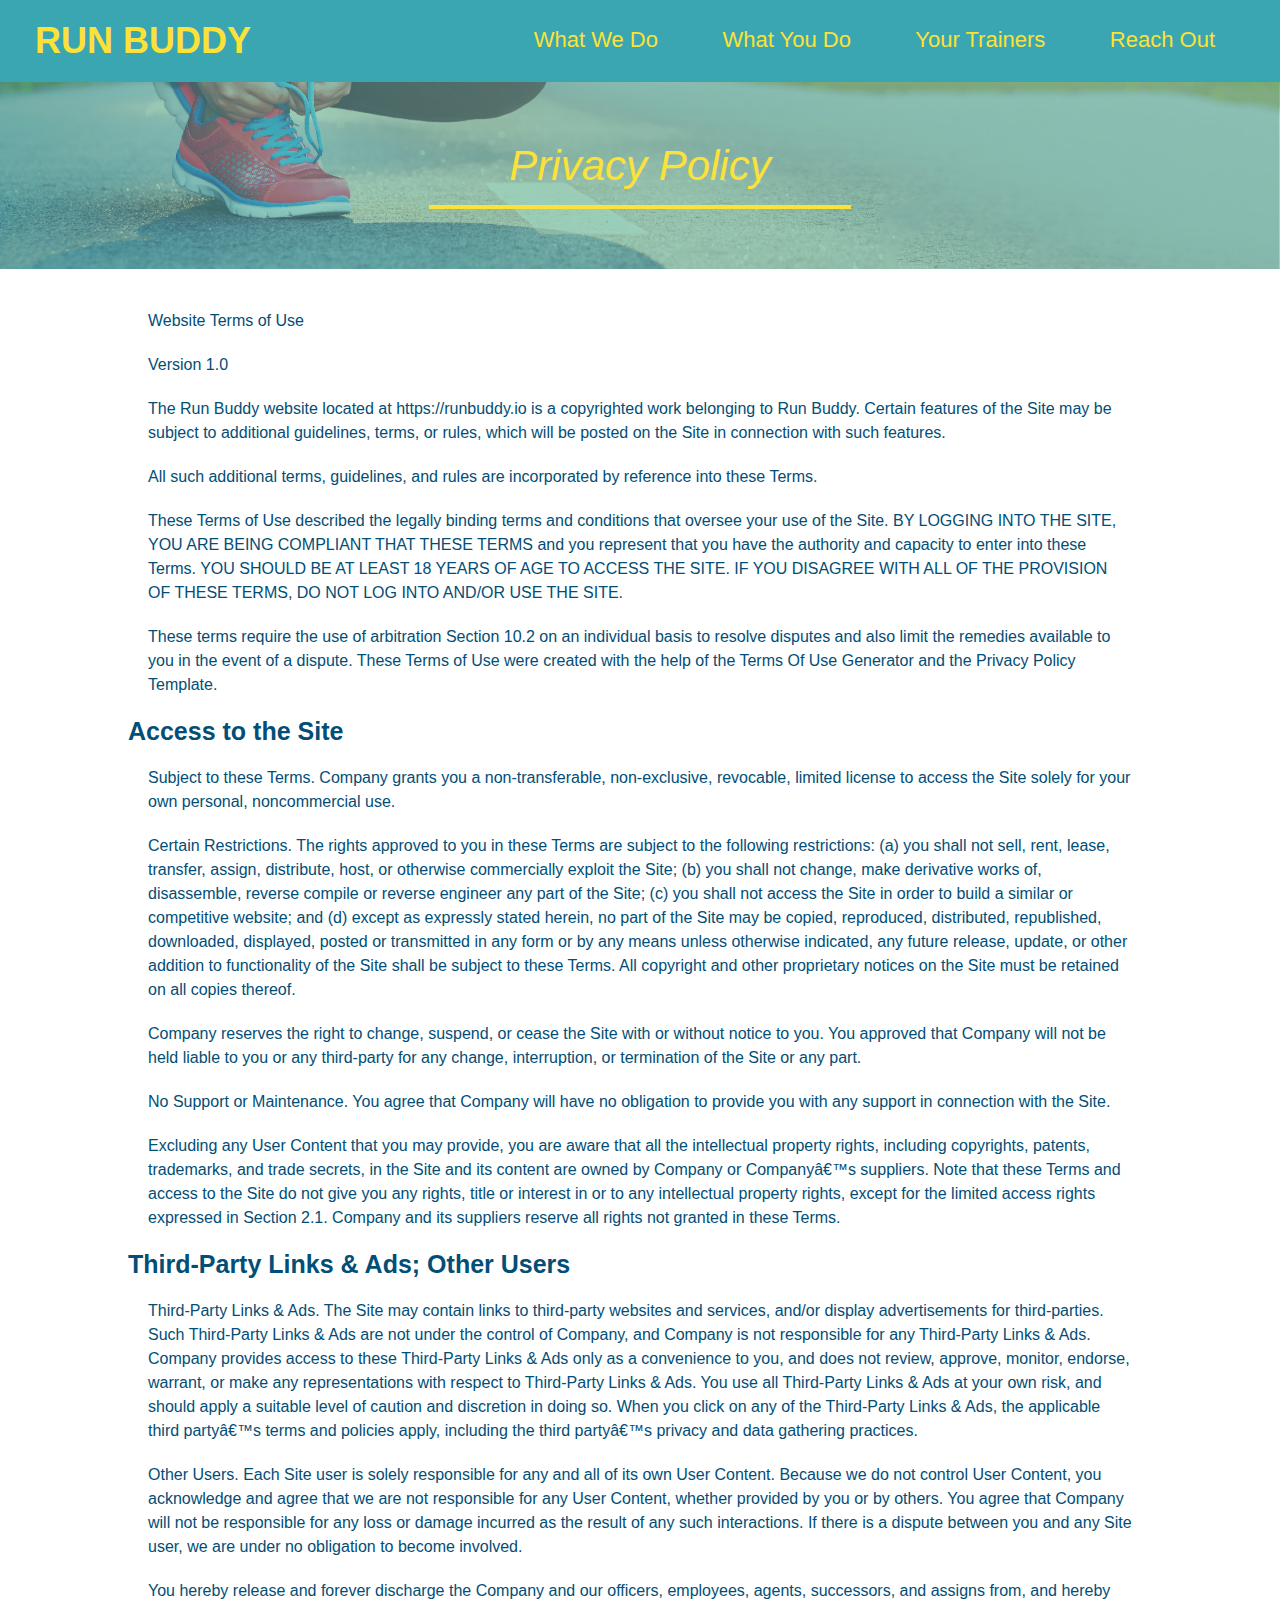
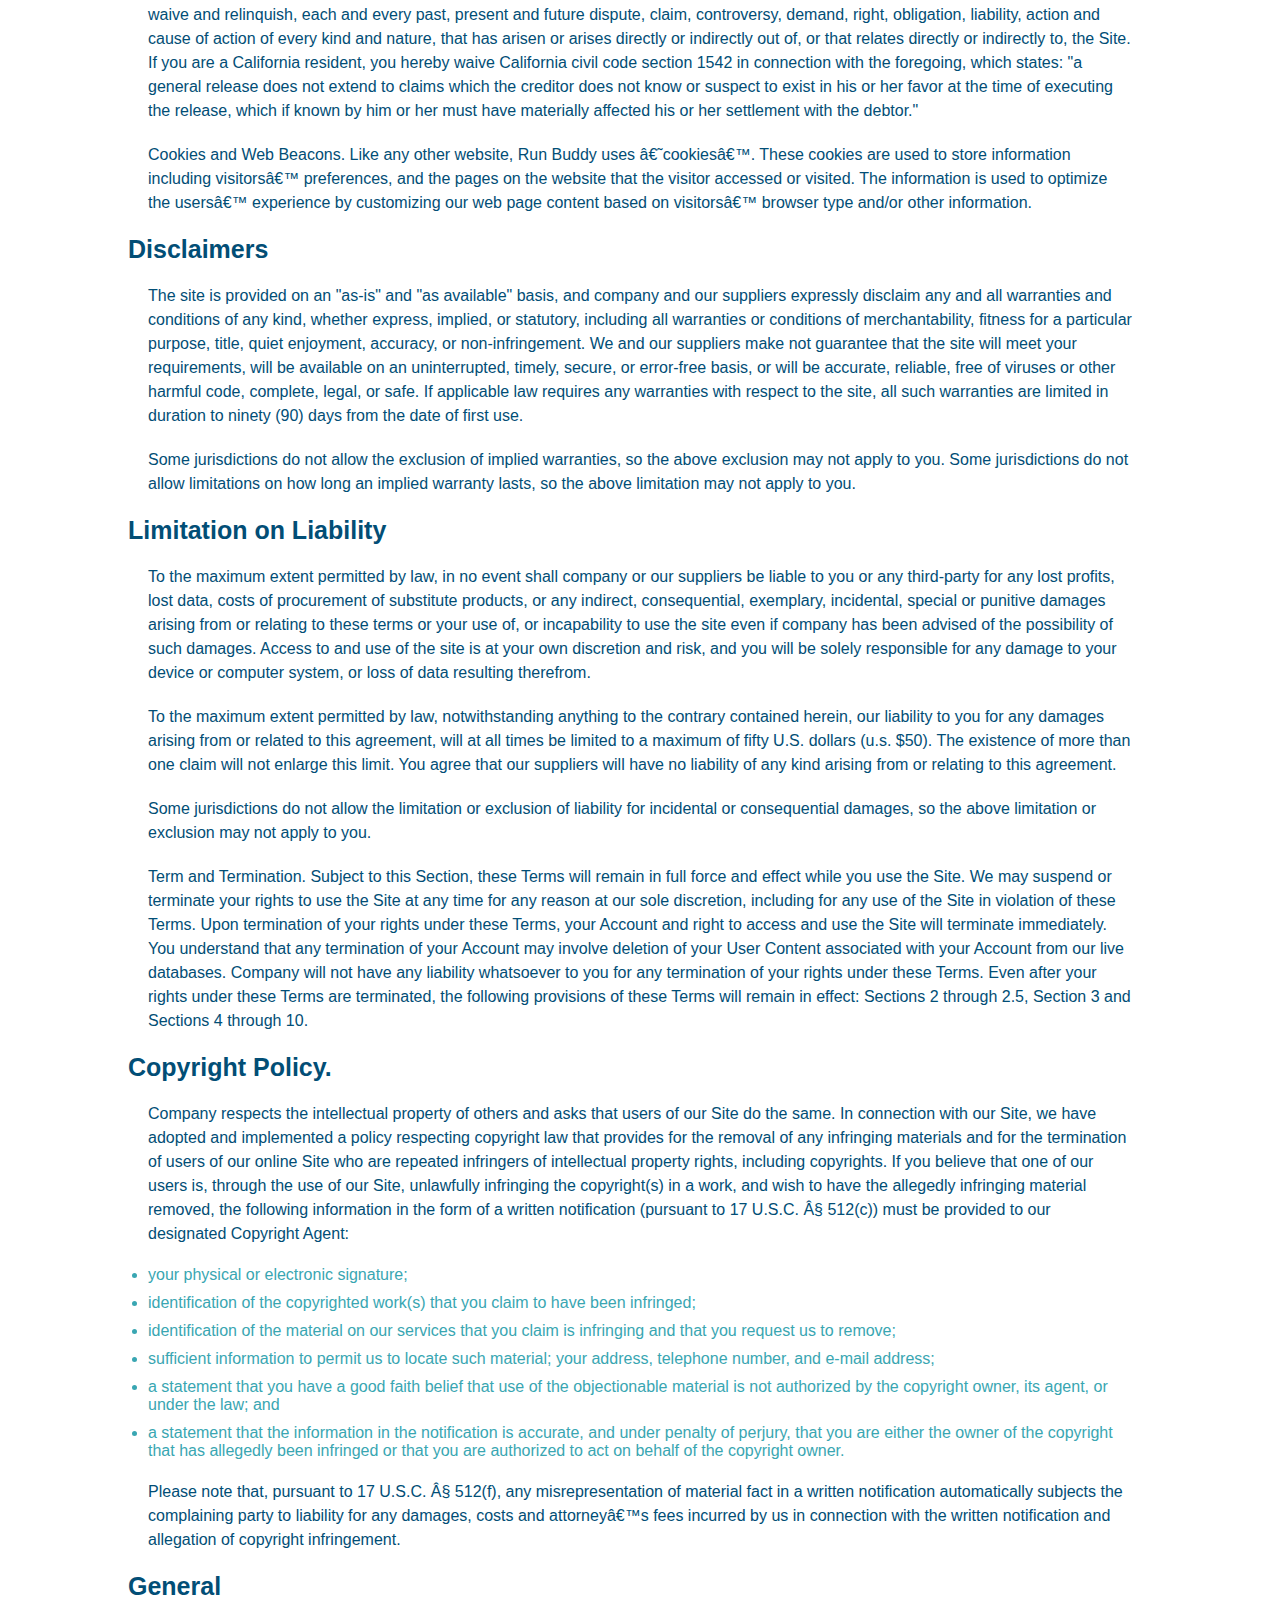
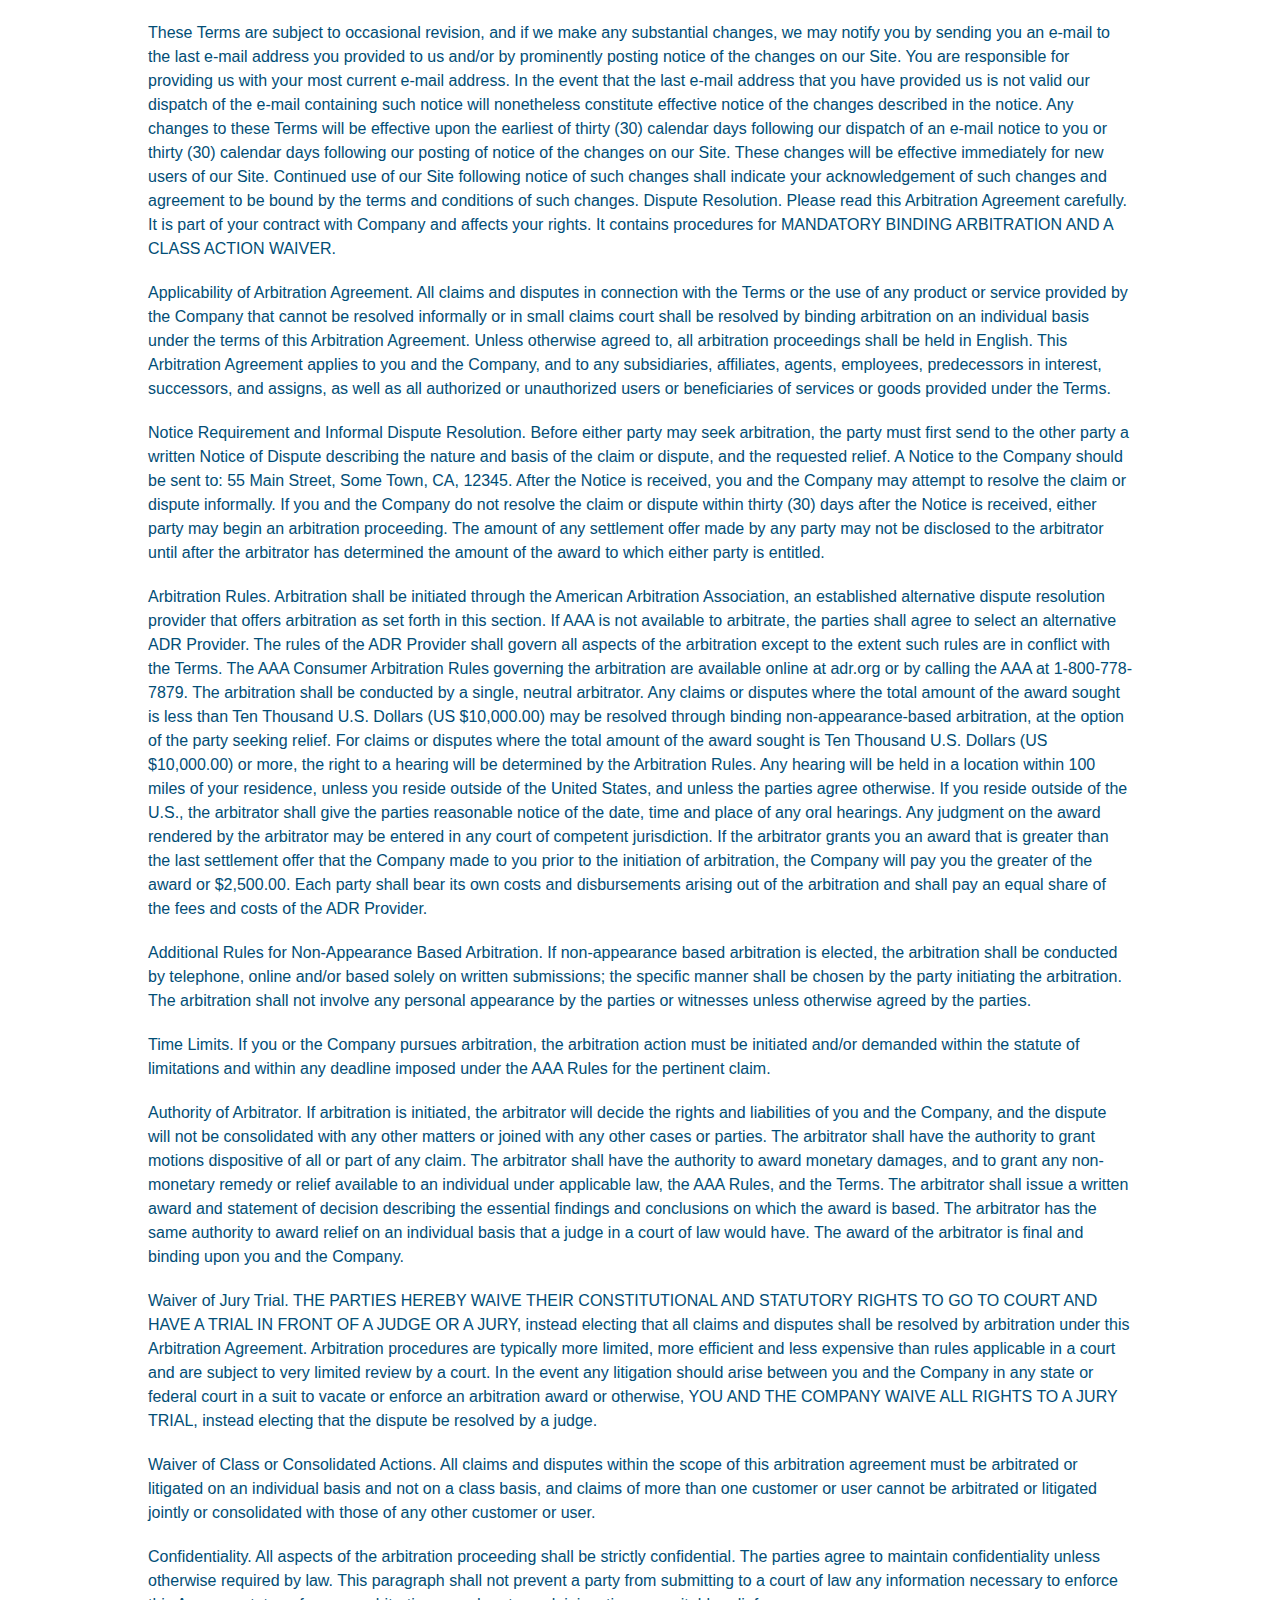
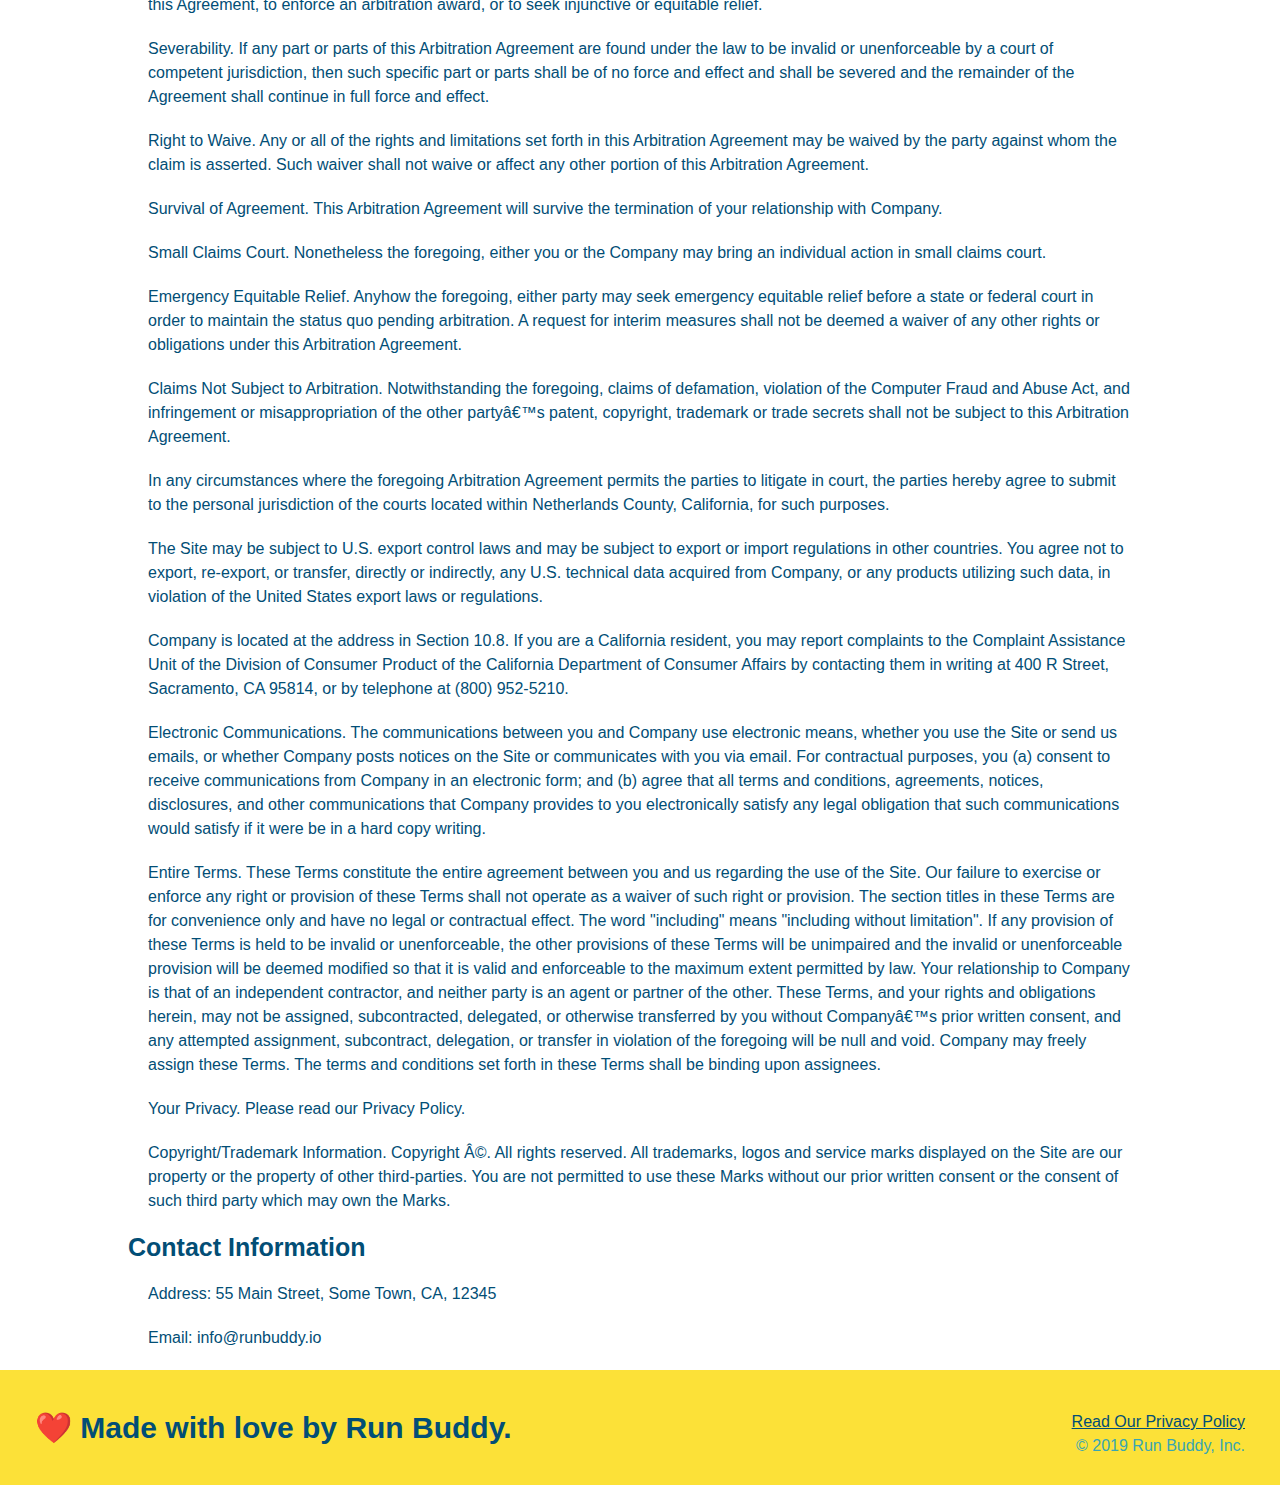
==== privacy-policy.html @ 3fc54427 "privacy policy" ====
<!DOCTYPE html>
<html lang="en">
    <head>
        <meta charset="UTF-8" />
        <title>Privacy-Policy - Run Buddy</title>
        <link rel="stylesheet" href="./assets/css/style.css" />
        <link rel="stylesheet" href="./assets/css/secondary-styles.css" />
    </head>
    <body>
        <header>
            <h1>
              <a href="./index.html">
                RUN BUDDY
              </a>
            </h1>
            <nav>
              <!-- Unordered list element -->
              <ul>
                <!-- List item element-->
                <li>
                  <!-- Anchor element -->
                  <a href="./index.html#what-we-do">What We Do</a>
                </li>
                <li>
                  <a href="./index.html#what-you-do">What You Do</a>
                </li>
                <li>
                  <a href="./index.html#your-trainers">Your Trainers</a>
                </li>
                <li>
                  <a href="./index.html#reach-out">Reach Out</a>
                </li>
              </ul>
            </nav>
          </header>
          <section class="hero">
            <h2 class="page-title">
                Privacy Policy
            </h2>
          </section>
          <article class="secondary-content">
              
            <p>
                Website Terms of Use
            </p>

            <p>
                Version 1.0
            </p>

            <p>
                The Run Buddy website located at https://runbuddy.io is a copyrighted work belonging to Run Buddy. Certain
                features of the Site may be subject to additional guidelines, terms, or rules, which will be posted on the Site
                in connection with such features.
            </p>

            <p>
                All such additional terms, guidelines, and rules are incorporated by reference into these Terms.
            </p>

            <p>
                These Terms of Use described the legally binding terms and conditions that oversee your use of the Site. BY
                LOGGING INTO THE SITE, YOU ARE BEING COMPLIANT THAT THESE TERMS and you represent that you have the authority
                and capacity to enter into these Terms. YOU SHOULD BE AT LEAST 18 YEARS OF AGE TO ACCESS THE SITE. IF YOU
                DISAGREE WITH ALL OF THE PROVISION OF THESE TERMS, DO NOT LOG INTO AND/OR USE THE SITE.
            </p>

            <p>
                These terms require the use of arbitration Section 10.2 on an individual basis to resolve disputes and also
                limit the remedies available to you in the event of a dispute. These Terms of Use were created with the help of
                the Terms Of Use Generator and the Privacy Policy Template.
            </p>

            <h3>
                Access to the Site
            </h3>

            <p>
                Subject to these Terms. Company grants you a non-transferable, non-exclusive, revocable, limited license to
                access the Site solely for your own personal, noncommercial use.
            </p>

            <p>
                Certain Restrictions. The rights approved to you in these Terms are subject to the following restrictions: (a)
                you shall not sell, rent, lease, transfer, assign, distribute, host, or otherwise commercially exploit the Site;
                (b) you shall not change, make derivative works of, disassemble, reverse compile or reverse engineer any part of
                the Site; (c) you shall not access the Site in order to build a similar or competitive website; and (d) except
                as expressly stated herein, no part of the Site may be copied, reproduced, distributed, republished, downloaded,
                displayed, posted or transmitted in any form or by any means unless otherwise indicated, any future release,
                update, or other addition to functionality of the Site shall be subject to these Terms. All copyright and other
                proprietary notices on the Site must be retained on all copies thereof.
            </p>

            <p>
                Company reserves the right to change, suspend, or cease the Site with or without notice to you. You approved
                that Company will not be held liable to you or any third-party for any change, interruption, or termination of
                the Site or any part.
            </p>

            <p>
                No Support or Maintenance. You agree that Company will have no obligation to provide you with any support in
                connection with the Site.
            </p>

            <p>
                Excluding any User Content that you may provide, you are aware that all the intellectual property rights,
                including copyrights, patents, trademarks, and trade secrets, in the Site and its content are owned by Company
                or Companyâ€™s suppliers. Note that these Terms and access to the Site do not give you any rights, title or
                interest in or to any intellectual property rights, except for the limited access rights expressed in Section
                2.1. Company and its suppliers reserve all rights not granted in these Terms.
            </p>

            <h3>
                Third-Party Links & Ads; Other Users
            </h3>

            <p>
                Third-Party Links & Ads. The Site may contain links to third-party websites and services, and/or display
                advertisements for third-parties. Such Third-Party Links & Ads are not under the control of Company, and Company
                is not responsible for any Third-Party Links & Ads. Company provides access to these Third-Party Links & Ads
                only as a convenience to you, and does not review, approve, monitor, endorse, warrant, or make any
                representations with respect to Third-Party Links & Ads. You use all Third-Party Links & Ads at your own risk,
                and should apply a suitable level of caution and discretion in doing so. When you click on any of the
                Third-Party Links & Ads, the applicable third partyâ€™s terms and policies apply, including the third partyâ€™s
                privacy and data gathering practices.
            </p>

            <p>
                Other Users. Each Site user is solely responsible for any and all of its own User Content. Because we do not
                control User Content, you acknowledge and agree that we are not responsible for any User Content, whether
                provided by you or by others. You agree that Company will not be responsible for any loss or damage incurred as
                the result of any such interactions. If there is a dispute between you and any Site user, we are under no
                obligation to become involved.
            </p>

            <p>
                You hereby release and forever discharge the Company and our officers, employees, agents, successors, and
                assigns from, and hereby waive and relinquish, each and every past, present and future dispute, claim,
                controversy, demand, right, obligation, liability, action and cause of action of every kind and nature, that has
                arisen or arises directly or indirectly out of, or that relates directly or indirectly to, the Site. If you are
                a California resident, you hereby waive California civil code section 1542 in connection with the foregoing,
                which states: "a general release does not extend to claims which the creditor does not know or suspect to exist
                in his or her favor at the time of executing the release, which if known by him or her must have materially
                affected his or her settlement with the debtor."
            </p>

            <p>
                Cookies and Web Beacons. Like any other website, Run Buddy uses â€˜cookiesâ€™. These cookies are used to store
                information including visitorsâ€™ preferences, and the pages on the website that the visitor accessed or visited.
                The information is used to optimize the usersâ€™ experience by customizing our web page content based on visitorsâ€™
                browser type and/or other information.
            </p>

            <h3>
                Disclaimers
            </h3>

            <p>
                The site is provided on an "as-is" and "as available" basis, and company and our suppliers expressly disclaim
                any and all warranties and conditions of any kind, whether express, implied, or statutory, including all
                warranties or conditions of merchantability, fitness for a particular purpose, title, quiet enjoyment, accuracy,
                or non-infringement. We and our suppliers make not guarantee that the site will meet your requirements, will be
                available on an uninterrupted, timely, secure, or error-free basis, or will be accurate, reliable, free of
                viruses or other harmful code, complete, legal, or safe. If applicable law requires any warranties with respect
                to the site, all such warranties are limited in duration to ninety (90) days from the date of first use.
            </p>

            <p>
                Some jurisdictions do not allow the exclusion of implied warranties, so the above exclusion may not apply to
                you. Some jurisdictions do not allow limitations on how long an implied warranty lasts, so the above limitation
                may not apply to you.
            </p>

            <h3>
                Limitation on Liability
            </h3>

            <p>
                To the maximum extent permitted by law, in no event shall company or our suppliers be liable to you or any
                third-party for any lost profits, lost data, costs of procurement of substitute products, or any indirect,
                consequential, exemplary, incidental, special or punitive damages arising from or relating to these terms or
                your use of, or incapability to use the site even if company has been advised of the possibility of such
                damages. Access to and use of the site is at your own discretion and risk, and you will be solely responsible
                for any damage to your device or computer system, or loss of data resulting therefrom.
            </p>

            <p>
                To the maximum extent permitted by law, notwithstanding anything to the contrary contained herein, our liability
                to you for any damages arising from or related to this agreement, will at all times be limited to a maximum of
                fifty U.S. dollars (u.s. $50). The existence of more than one claim will not enlarge this limit. You agree that
                our suppliers will have no liability of any kind arising from or relating to this agreement.
            </p>

            <p>
                Some jurisdictions do not allow the limitation or exclusion of liability for incidental or consequential
                damages, so the above limitation or exclusion may not apply to you.
            </p>

            <p>
                Term and Termination. Subject to this Section, these Terms will remain in full force and effect while you use
                the Site. We may suspend or terminate your rights to use the Site at any time for any reason at our sole
                discretion, including for any use of the Site in violation of these Terms. Upon termination of your rights under
                these Terms, your Account and right to access and use the Site will terminate immediately. You understand that
                any termination of your Account may involve deletion of your User Content associated with your Account from our
                live databases. Company will not have any liability whatsoever to you for any termination of your rights under
                these Terms. Even after your rights under these Terms are terminated, the following provisions of these Terms
                will remain in effect: Sections 2 through 2.5, Section 3 and Sections 4 through 10.
            </p>

            <h3>
                Copyright Policy.
            </h3>

            <p>
                Company respects the intellectual property of others and asks that users of our Site do the same. In connection
                with our Site, we have adopted and implemented a policy respecting copyright law that provides for the removal
                of any infringing materials and for the termination of users of our online Site who are repeated infringers of
                intellectual property rights, including copyrights. If you believe that one of our users is, through the use of
                our Site, unlawfully infringing the copyright(s) in a work, and wish to have the allegedly infringing material
                removed, the following information in the form of a written notification (pursuant to 17 U.S.C. Â§ 512(c)) must
                be provided to our designated Copyright Agent:
            </p>

            <ul>
                <li>
                your physical or electronic signature;
                </li>
                <li>
                identification of the copyrighted work(s) that you claim to have been infringed;
                </li>
                <li>
                identification of the material on our services that you claim is infringing and that you request us to remove;
                </li>
                <li>
                sufficient information to permit us to locate such material; your address, telephone number, and e-mail
                address;
                </li>
                <li>
                a statement that you have a good faith belief that use of the objectionable material is not authorized by the
                copyright owner, its agent, or under the law; and
                </li>
                <li>
                a statement that the information in the notification is accurate, and under penalty of perjury, that you are
                either the owner of the copyright that has allegedly been infringed or that you are authorized to act on
                behalf of the copyright owner.
                </li>
            </ul>

            <p>
                Please note that, pursuant to 17 U.S.C. Â§ 512(f), any misrepresentation of material fact in a written
                notification automatically subjects the complaining party to liability for any damages, costs and attorneyâ€™s
                fees incurred by us in connection with the written notification and allegation of copyright infringement.
            </p>

            <h3>
                General
            </h3>

            <p>
                These Terms are subject to occasional revision, and if we make any substantial changes, we may notify you by
                sending you an e-mail to the last e-mail address you provided to us and/or by prominently posting notice of the
                changes on our Site. You are responsible for providing us with your most current e-mail address. In the event
                that the last e-mail address that you have provided us is not valid our dispatch of the e-mail containing such
                notice will nonetheless constitute effective notice of the changes described in the notice. Any changes to these
                Terms will be effective upon the earliest of thirty (30) calendar days following our dispatch of an e-mail
                notice to you or thirty (30) calendar days following our posting of notice of the changes on our Site. These
                changes will be effective immediately for new users of our Site. Continued use of our Site following notice of
                such changes shall indicate your acknowledgement of such changes and agreement to be bound by the terms and
                conditions of such changes. Dispute Resolution. Please read this Arbitration Agreement carefully. It is part of
                your contract with Company and affects your rights. It contains procedures for MANDATORY BINDING ARBITRATION AND
                A CLASS ACTION WAIVER.
            </p>

            <p>
                Applicability of Arbitration Agreement. All claims and disputes in connection with the Terms or the use of any
                product or service provided by the Company that cannot be resolved informally or in small claims court shall be
                resolved by binding arbitration on an individual basis under the terms of this Arbitration Agreement. Unless
                otherwise agreed to, all arbitration proceedings shall be held in English. This Arbitration Agreement applies to
                you and the Company, and to any subsidiaries, affiliates, agents, employees, predecessors in interest,
                successors, and assigns, as well as all authorized or unauthorized users or beneficiaries of services or goods
                provided under the Terms.
            </p>

            <p>
                Notice Requirement and Informal Dispute Resolution. Before either party may seek arbitration, the party must
                first send to the other party a written Notice of Dispute describing the nature and basis of the claim or
                dispute, and the requested relief. A Notice to the Company should be sent to: 55 Main Street, Some Town, CA,
                12345. After the Notice is received, you and the Company may attempt to resolve the claim or dispute informally.
                If you and the Company do not resolve the claim or dispute within thirty (30) days after the Notice is received,
                either party may begin an arbitration proceeding. The amount of any settlement offer made by any party may not
                be disclosed to the arbitrator until after the arbitrator has determined the amount of the award to which either
                party is entitled.
            </p>

            <p>
                Arbitration Rules. Arbitration shall be initiated through the American Arbitration Association, an established
                alternative dispute resolution provider that offers arbitration as set forth in this section. If AAA is not
                available to arbitrate, the parties shall agree to select an alternative ADR Provider. The rules of the ADR
                Provider shall govern all aspects of the arbitration except to the extent such rules are in conflict with the
                Terms. The AAA Consumer Arbitration Rules governing the arbitration are available online at adr.org or by
                calling the AAA at 1-800-778-7879. The arbitration shall be conducted by a single, neutral arbitrator. Any
                claims or disputes where the total amount of the award sought is less than Ten Thousand U.S. Dollars (US
                $10,000.00) may be resolved through binding non-appearance-based arbitration, at the option of the party seeking
                relief. For claims or disputes where the total amount of the award sought is Ten Thousand U.S. Dollars (US
                $10,000.00) or more, the right to a hearing will be determined by the Arbitration Rules. Any hearing will be
                held in a location within 100 miles of your residence, unless you reside outside of the United States, and
                unless the parties agree otherwise. If you reside outside of the U.S., the arbitrator shall give the parties
                reasonable notice of the date, time and place of any oral hearings. Any judgment on the award rendered by the
                arbitrator may be entered in any court of competent jurisdiction. If the arbitrator grants you an award that is
                greater than the last settlement offer that the Company made to you prior to the initiation of arbitration, the
                Company will pay you the greater of the award or $2,500.00. Each party shall bear its own costs and
                disbursements arising out of the arbitration and shall pay an equal share of the fees and costs of the ADR
                Provider.
            </p>

            <p>
                Additional Rules for Non-Appearance Based Arbitration. If non-appearance based arbitration is elected, the
                arbitration shall be conducted by telephone, online and/or based solely on written submissions; the specific
                manner shall be chosen by the party initiating the arbitration. The arbitration shall not involve any personal
                appearance by the parties or witnesses unless otherwise agreed by the parties.
            </p>

            <p>
                Time Limits. If you or the Company pursues arbitration, the arbitration action must be initiated and/or demanded
                within the statute of limitations and within any deadline imposed under the AAA Rules for the pertinent claim.
            </p>

            <p>
                Authority of Arbitrator. If arbitration is initiated, the arbitrator will decide the rights and liabilities of
                you and the Company, and the dispute will not be consolidated with any other matters or joined with any other
                cases or parties. The arbitrator shall have the authority to grant motions dispositive of all or part of any
                claim. The arbitrator shall have the authority to award monetary damages, and to grant any non-monetary remedy
                or relief available to an individual under applicable law, the AAA Rules, and the Terms. The arbitrator shall
                issue a written award and statement of decision describing the essential findings and conclusions on which the
                award is based. The arbitrator has the same authority to award relief on an individual basis that a judge in a
                court of law would have. The award of the arbitrator is final and binding upon you and the Company.
            </p>

            <p>
                Waiver of Jury Trial. THE PARTIES HEREBY WAIVE THEIR CONSTITUTIONAL AND STATUTORY RIGHTS TO GO TO COURT AND HAVE
                A TRIAL IN FRONT OF A JUDGE OR A JURY, instead electing that all claims and disputes shall be resolved by
                arbitration under this Arbitration Agreement. Arbitration procedures are typically more limited, more efficient
                and less expensive than rules applicable in a court and are subject to very limited review by a court. In the
                event any litigation should arise between you and the Company in any state or federal court in a suit to vacate
                or enforce an arbitration award or otherwise, YOU AND THE COMPANY WAIVE ALL RIGHTS TO A JURY TRIAL, instead
                electing that the dispute be resolved by a judge.
            </p>

            <p>
                Waiver of Class or Consolidated Actions. All claims and disputes within the scope of this arbitration agreement
                must be arbitrated or litigated on an individual basis and not on a class basis, and claims of more than one
                customer or user cannot be arbitrated or litigated jointly or consolidated with those of any other customer or
                user.
            </p>

            <p>
                Confidentiality. All aspects of the arbitration proceeding shall be strictly confidential. The parties agree to
                maintain confidentiality unless otherwise required by law. This paragraph shall not prevent a party from
                submitting to a court of law any information necessary to enforce this Agreement, to enforce an arbitration
                award, or to seek injunctive or equitable relief.
            </p>

            <p>
                Severability. If any part or parts of this Arbitration Agreement are found under the law to be invalid or
                unenforceable by a court of competent jurisdiction, then such specific part or parts shall be of no force and
                effect and shall be severed and the remainder of the Agreement shall continue in full force and effect.
            </p>

            <p>
                Right to Waive. Any or all of the rights and limitations set forth in this Arbitration Agreement may be waived
                by the party against whom the claim is asserted. Such waiver shall not waive or affect any other portion of this
                Arbitration Agreement.
            </p>

            <p>
                Survival of Agreement. This Arbitration Agreement will survive the termination of your relationship with
                Company.
            </p>

            <p>
                Small Claims Court. Nonetheless the foregoing, either you or the Company may bring an individual action in small
                claims court.
            </p>

            <p>
                Emergency Equitable Relief. Anyhow the foregoing, either party may seek emergency equitable relief before a
                state or federal court in order to maintain the status quo pending arbitration. A request for interim measures
                shall not be deemed a waiver of any other rights or obligations under this Arbitration Agreement.
            </p>

            <p>
                Claims Not Subject to Arbitration. Notwithstanding the foregoing, claims of defamation, violation of the
                Computer Fraud and Abuse Act, and infringement or misappropriation of the other partyâ€™s patent, copyright,
                trademark or trade secrets shall not be subject to this Arbitration Agreement.
            </p>

            <p>
                In any circumstances where the foregoing Arbitration Agreement permits the parties to litigate in court, the
                parties hereby agree to submit to the personal jurisdiction of the courts located within Netherlands County,
                California, for such purposes.
            </p>

            <p>
                The Site may be subject to U.S. export control laws and may be subject to export or import regulations in other
                countries. You agree not to export, re-export, or transfer, directly or indirectly, any U.S. technical data
                acquired from Company, or any products utilizing such data, in violation of the United States export laws or
                regulations.
            </p>

            <p>
                Company is located at the address in Section 10.8. If you are a California resident, you may report complaints
                to the Complaint Assistance Unit of the Division of Consumer Product of the California Department of Consumer
                Affairs by contacting them in writing at 400 R Street, Sacramento, CA 95814, or by telephone at (800) 952-5210.
            </p>

            <p>
                Electronic Communications. The communications between you and Company use electronic means, whether you use the
                Site or send us emails, or whether Company posts notices on the Site or communicates with you via email. For
                contractual purposes, you (a) consent to receive communications from Company in an electronic form; and (b)
                agree that all terms and conditions, agreements, notices, disclosures, and other communications that Company
                provides to you electronically satisfy any legal obligation that such communications would satisfy if it were be
                in a hard copy writing.
            </p>

            <p>
                Entire Terms. These Terms constitute the entire agreement between you and us regarding the use of the Site. Our
                failure to exercise or enforce any right or provision of these Terms shall not operate as a waiver of such right
                or provision. The section titles in these Terms are for convenience only and have no legal or contractual
                effect. The word "including" means "including without limitation". If any provision of these Terms is held to be
                invalid or unenforceable, the other provisions of these Terms will be unimpaired and the invalid or
                unenforceable provision will be deemed modified so that it is valid and enforceable to the maximum extent
                permitted by law. Your relationship to Company is that of an independent contractor, and neither party is an
                agent or partner of the other. These Terms, and your rights and obligations herein, may not be assigned,
                subcontracted, delegated, or otherwise transferred by you without Companyâ€™s prior written consent, and any
                attempted assignment, subcontract, delegation, or transfer in violation of the foregoing will be null and void.
                Company may freely assign these Terms. The terms and conditions set forth in these Terms shall be binding upon
                assignees.
            </p>

            <p>
                Your Privacy. Please read our Privacy Policy.
            </p>

            <p>
                Copyright/Trademark Information. Copyright Â©. All rights reserved. All trademarks, logos and service marks
                displayed on the Site are our property or the property of other third-parties. You are not permitted to use
                these Marks without our prior written consent or the consent of such third party which may own the Marks.
            </p>

            <h3>
                Contact Information
            </h3>

            <p>
                Address: 55 Main Street, Some Town, CA, 12345
            </p>

            <p>
                Email: info@runbuddy.io
            </p>

          </article>
          <!-- footer -->
        <footer>
            <h2>❤️ Made with love by Run Buddy.</h2>
            <div>
            <a href="./privacy-policy.html">Read Our Privacy Policy</a><br />
            &copy; 2019 Run Buddy, Inc.
            </div>
        </footer>
    </body>
    
</html>
---- assets/css/style.css ----
* {
    margin: 0;
    padding: 0;
    box-sizing: border-box;
}
body {
    /* I'm a CSS comment! */
    color: #39a6b2;
    font-family: Helvetica, Arial, sans-serif;
}

/* apply styles to <header> */
header {
    padding: 20px 35px;
    background-color: #39a6b2
}

header h1 {
    font-weight: bold;
    font-size: 36px;
    color: #fce138;
    margin: 0;
    display: inline;
}

header a {
    text-decoration: none;
    color: #fce138;
}

header nav {
    float: right;
    margin: 7px 0;
}

header nav ul li {
    display: inline;
}

header nav ul li a {
    margin: 0 30px;
    font-weight: lighter;
    font-size: 22px;
}

footer {
    background: #fce138;
    width: 100%;
    padding: 40px 35px;
}

footer h2 {
    display: inline;
    color: #024e76;
    font-size: 30px;
    margin: 0;
}

footer div {
    float: right;
    line-height: 1.5;
    text-align: right;
}

footer a {
    color: #024e76;
}

section {
    padding: 60px;
}

/* Hero Style Start */
.hero {
    background-image: url("../images/hero-bg.jpg");
    height: 600px;
    background-size: cover;
    background-position: center;
    position: relative;
}
/* Hero Style End */

/*Form Style Start */
.hero-form {
    border: 3px solid #024e76;
    background-color: #fce138;
    color: #024e76;
    padding: 20px;
    width: 500px;
    position: absolute;
    bottom: 120px;
    right: 140px;
}

.hero-form h3 {
    font-size: 24px;
    margin: 0;
}

.hero-form p {
    margin: 5px 0 15px 0;
}

.form-input {
        border: 1px solid #024e76;
        display: block;
        padding: 7px 15px;
        font-size: 16px;
        color: #024e76;
        width: 100%;
        margin-bottom: 15px;
}

.hero-form label {
    margin: 0 5px;
}

.hero-form button {
    background-color: #024e76;
    color:#fce138;
    padding: 10px 20px 10px 20px;
    font-size: 16px;
    border: none;
}

/* HERO STYLES END*/

.intro {
    text-align: center;
}

.intro p {
    line-height: 1.7;
    color: #39a6b2;
    width: 80%;
    font-size: 20px;
    margin: 0 auto;
}

.steps {
    text-align: center;
    background: #fce138;
}

.section-title {
    font-size: 55px;
    color: #024e76;
    margin-bottom: 35px;
    padding: 0 100px 20px 100px;
    display: inline-block;
    border-bottom: 3px solid;
}

.primary-border {
    border-color: #fce138;
}

.secondary-border {
    border-color: #39a6b2;
}

.steps div {
    margin-bottom: 80px;
}

.steps img {
    width: 15%;
    margin: 10 px 0;
}

.steps h3 {
    color: #024e76;
    font-size: 46px;
    margin-top: 10px;
}

.steps p {
    font-size: #39a6b2;
    font-size: 23px;
}

.steps span {
    font-size: 38px;
}

.trainers {
    text-align: center;
}

.trainer {
    width: 900px;
    margin: 0 auto 30px auto;
    background: #024e76;
    color: #fce138;
    overflow: auto;
}
/* added overflow: auto to both of the 2 following items, may cause issues later! */
.trainer img {
    width: 35%;
    float: left;
    overflow: auto;
}

.trainer-bio {
    padding: 35px;
    float: left;
    width: 65%;
    overflow: auto;
}

.text-left {
    text-align: left;
}

.text-right {
    text-align: right;
}

.trainer-bio h3 {
    font-size: 32px;
    margin-bottom: 8px;
}

.trainer-bio h4 {
    font-weight: lighter;
    font-size: 26px;
    margin-bottom: 25px;
}

.trainer-bio p {
    font-size: 17px;
    line-height: 1.3;
}
/* reach out styles start */
.contact {
    background: #024e76;
    text-align: center;    
}

.contact h2 {
    color: #fce138;
}

.contact-info iframe {
    width: 400px;
    height: 400px;
}

.contact-info div {
    width: 410px;
    display: inline-block;
    vertical-align: top;
    text-align: left;
    margin: 30px 0 0 60px;
    color: white;
}

.contact-info h3 {
    color: #fce138;
    font-size: 32px;
}

.contact-info p, .contact-info address {
    margin: 20px 0;
    line-height: 1.5;
    font-size: 20px;
    font-style: normal;
}

.contact-info a {
    color: #fce138;
}



/* secondary page hero 
.hero-secondary {
    background-image: url("../images/hero-bg.jpg");
    height: 600px;
    background-size: cover;
    background-position: center;
    position: relative;
}*/
---- assets/css/secondary-styles.css ----
.hero {
    background-position: bottom;
    height: auto;
    text-align: center;
    margin-bottom: 40px;
}

.page-title {
    color: #fce138;
    font-weight: normal;
    font-size: 42px;
    font-style: italic;
    padding: 0 80px 15px 80px;
    border-bottom: 4px solid #fce138;
    display: inline-block;
}    
    
.secondary-content {
    width: 80%;
    margin: auto;
    color: #024e76

}

.secondary-content h3 {
    font-size: 25px;
    margin: 20px 0;
}

.secondary-content p {
    font-size: 16px;
    line-height: 1.5;
    margin: 20px;
}

.secondary-content ul {
    margin: 15px 20px;
}

.secondary-content li {
    color: #39a6b2;
    margin: 10px 0;
}
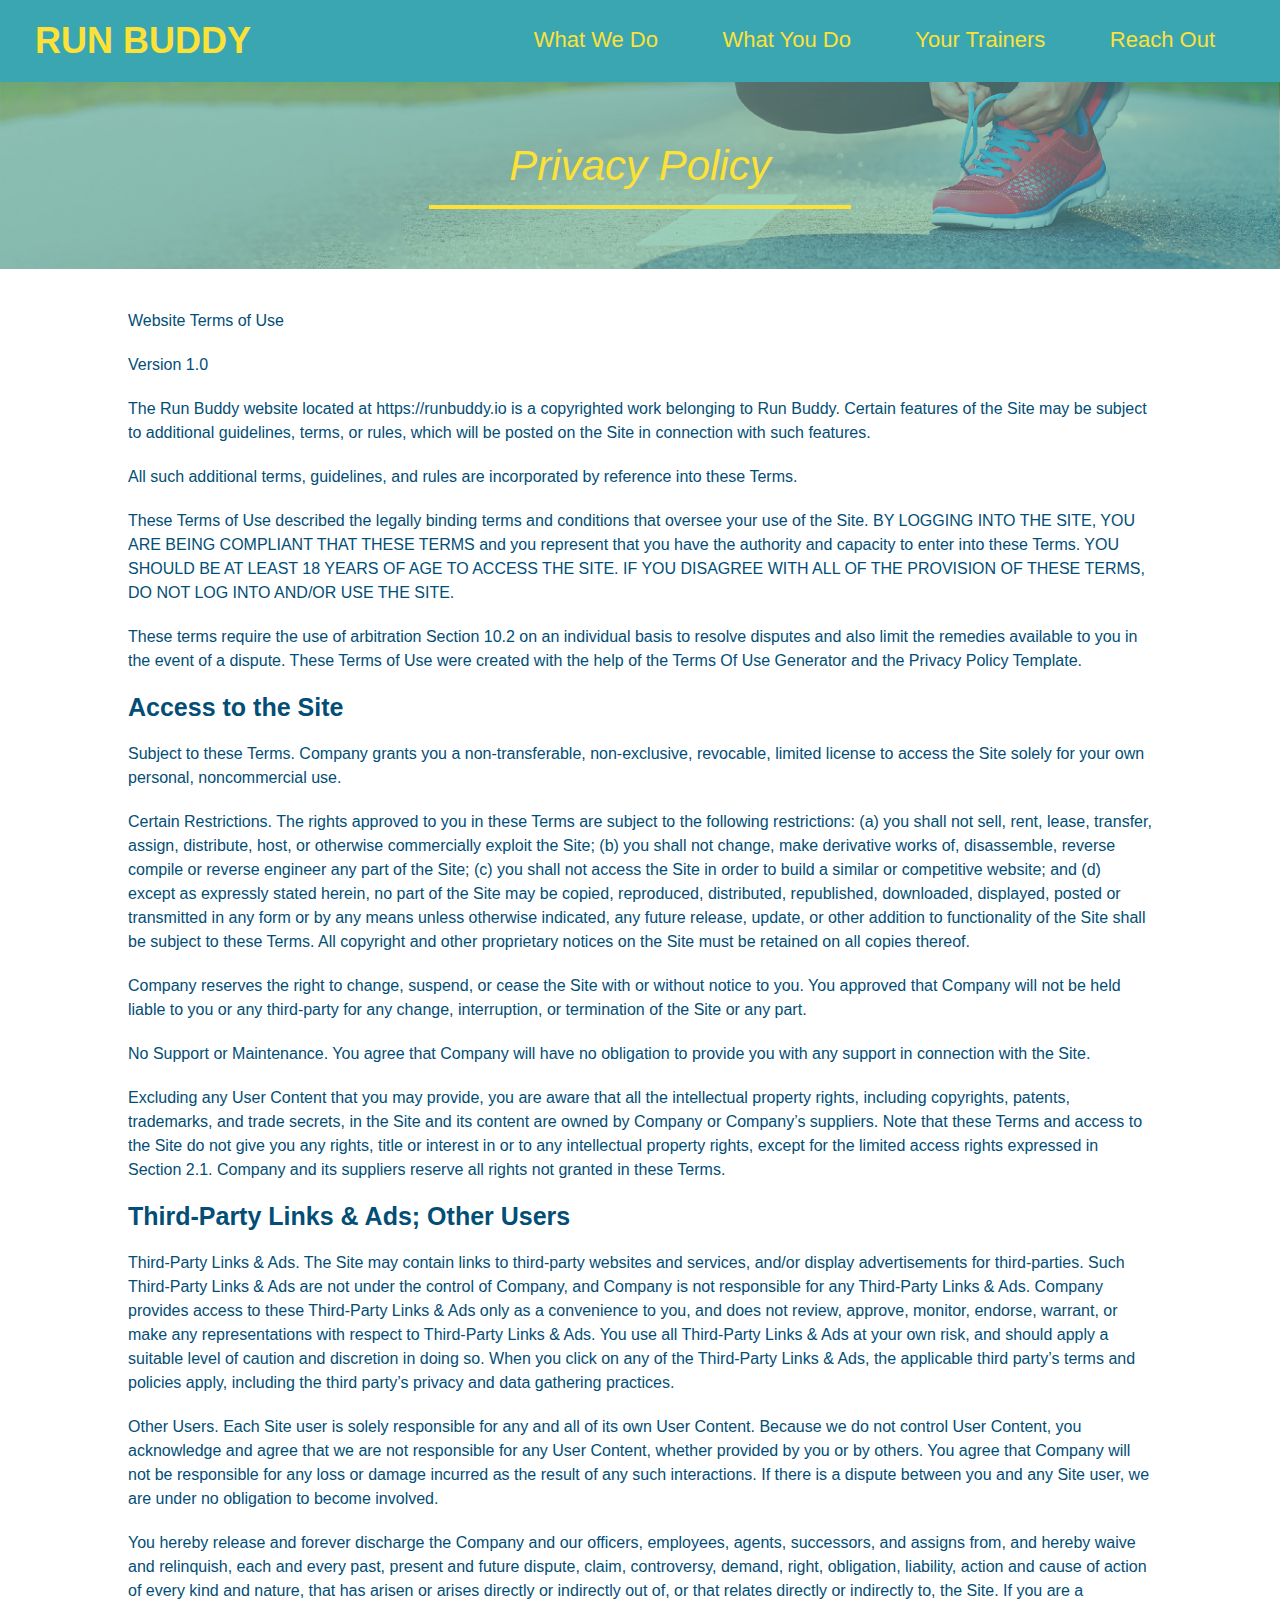
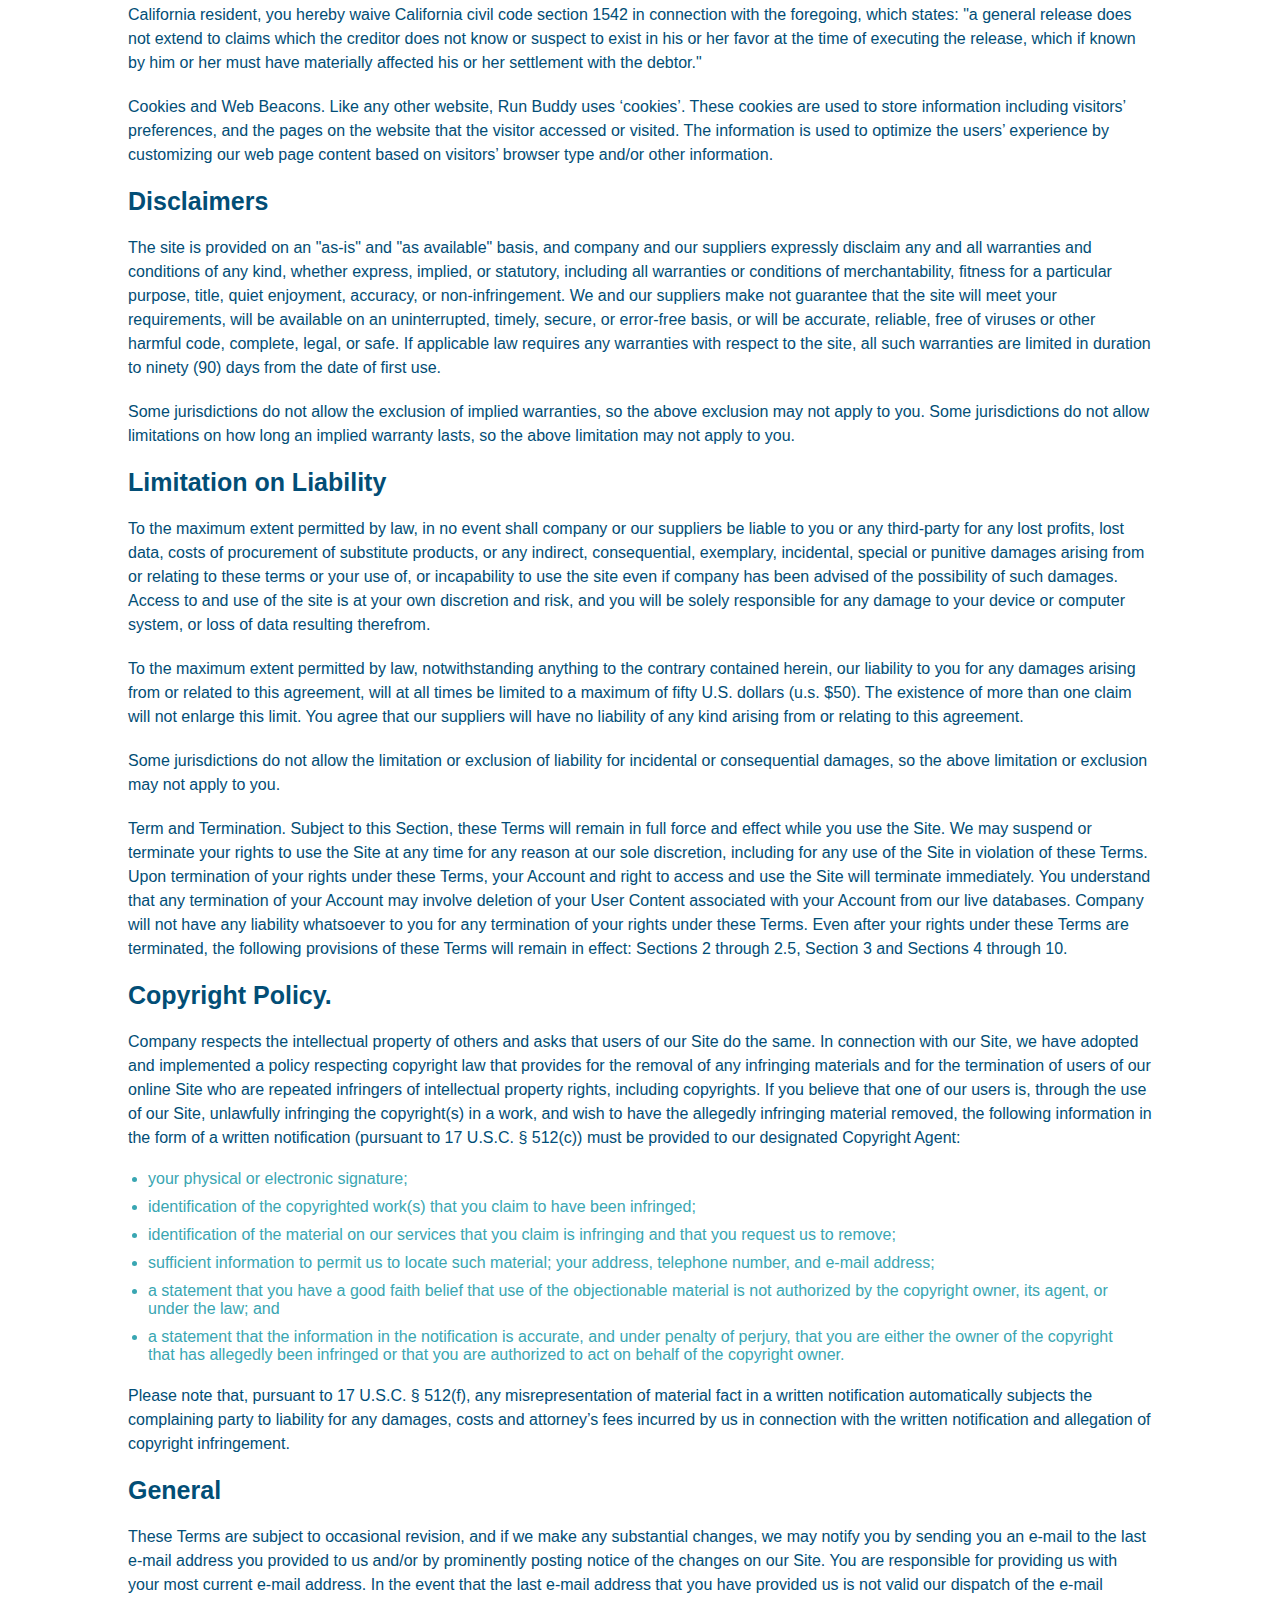
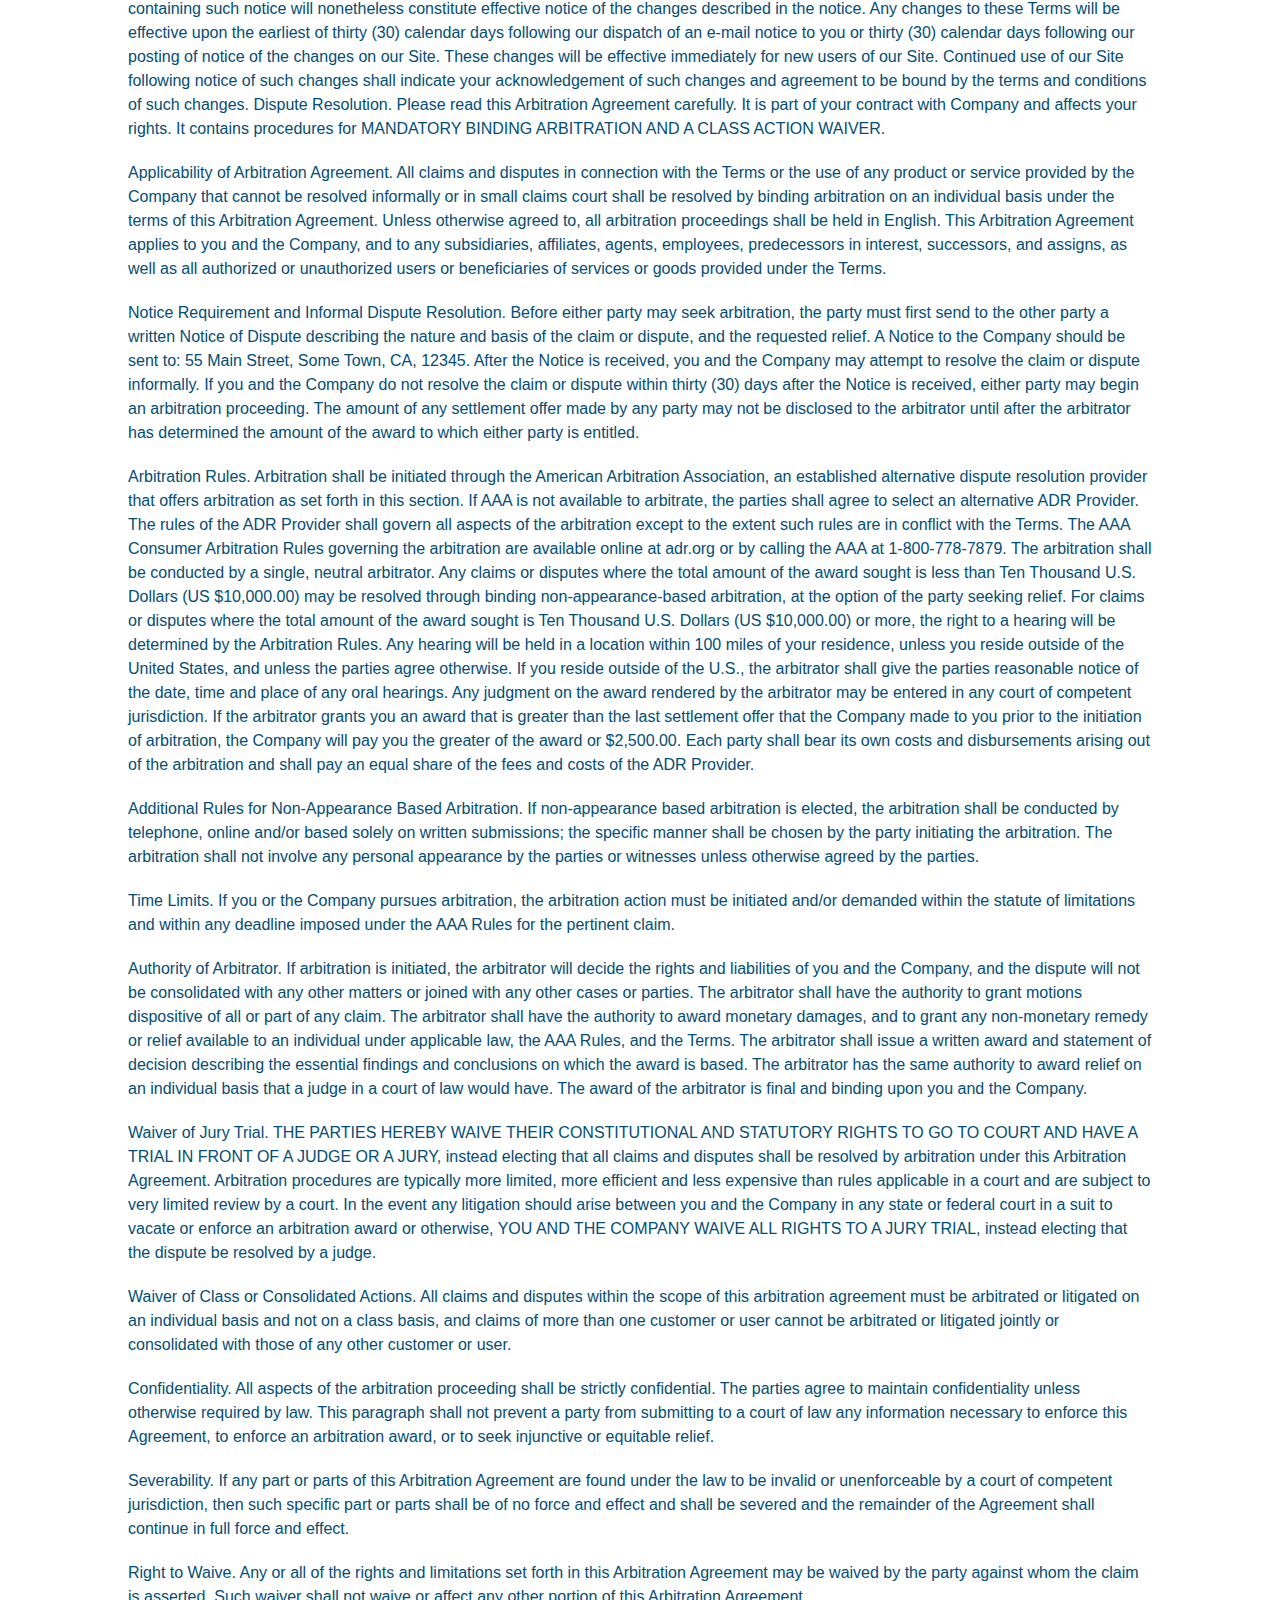
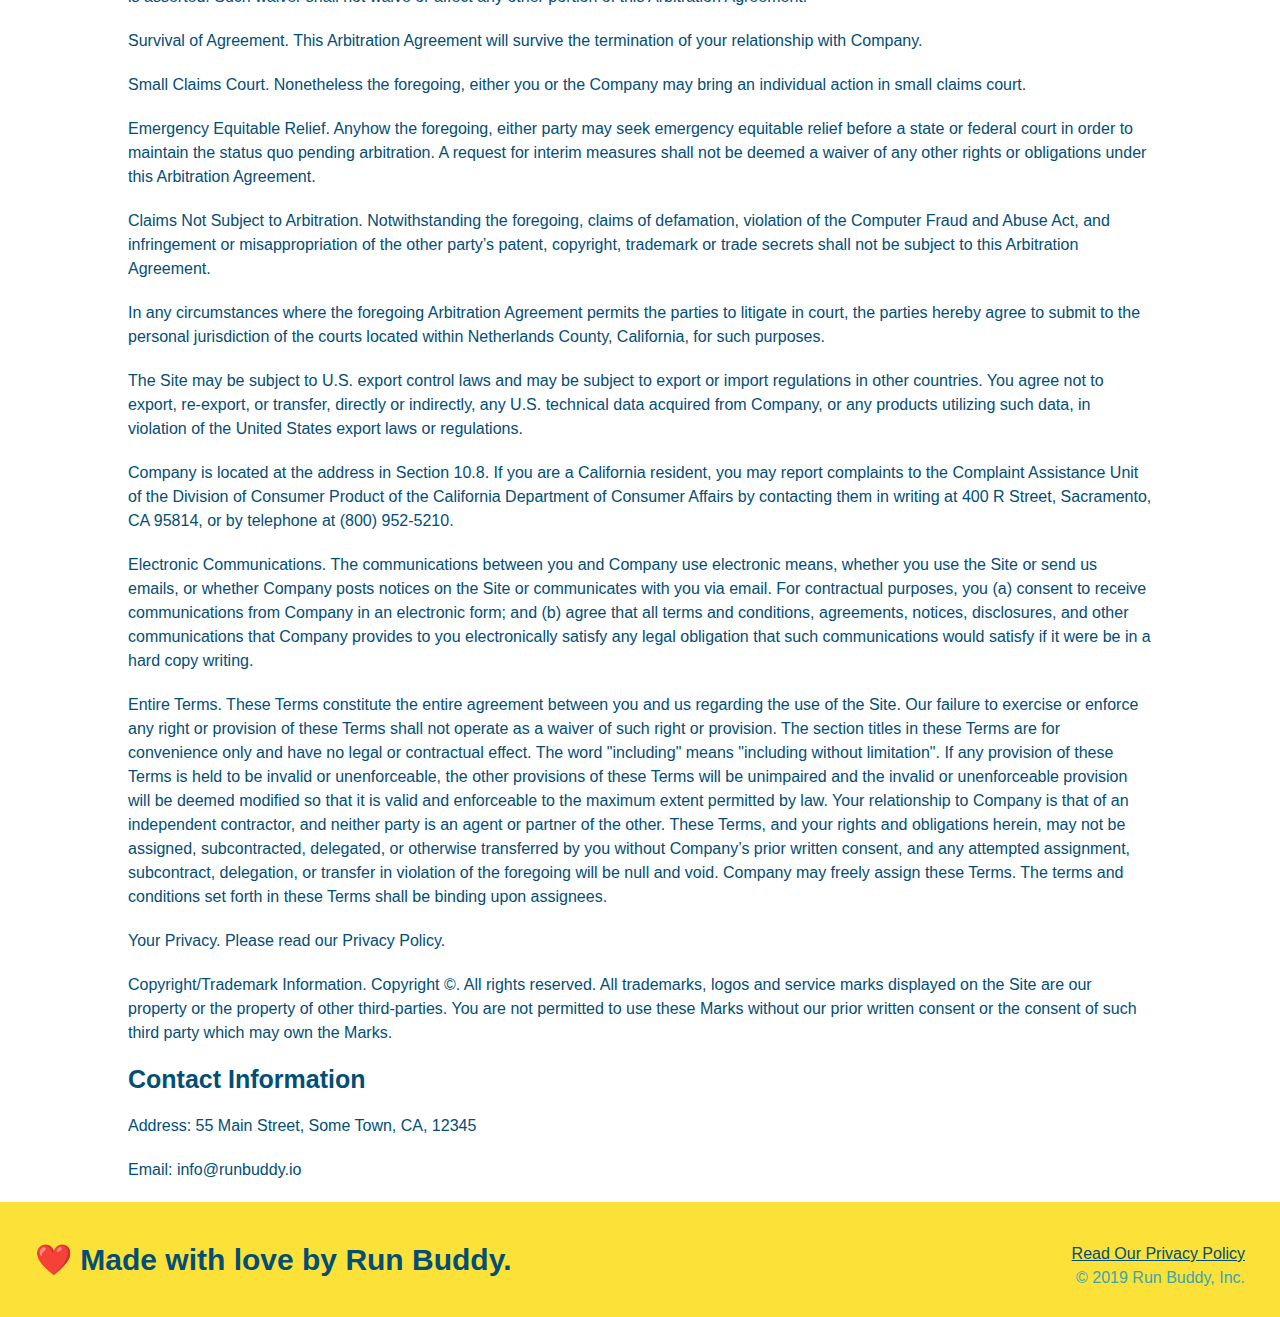
==== commit 599efba1: "updated files with 2.2.1 code snapshot" ====
--- a/privacy-policy.html
+++ b/privacy-policy.html
@@ -1,473 +1,473 @@
 <!DOCTYPE html>
 <html lang="en">
-    <head>
-        <meta charset="UTF-8" />
-        <title>Privacy-Policy - Run Buddy</title>
-        <link rel="stylesheet" href="./assets/css/style.css" />
-        <link rel="stylesheet" href="./assets/css/secondary-styles.css" />
-    </head>
-    <body>
-        <header>
-            <h1>
-              <a href="./index.html">
-                RUN BUDDY
-              </a>
-            </h1>
-            <nav>
-              <!-- Unordered list element -->
-              <ul>
-                <!-- List item element-->
-                <li>
-                  <!-- Anchor element -->
-                  <a href="./index.html#what-we-do">What We Do</a>
-                </li>
-                <li>
-                  <a href="./index.html#what-you-do">What You Do</a>
-                </li>
-                <li>
-                  <a href="./index.html#your-trainers">Your Trainers</a>
-                </li>
-                <li>
-                  <a href="./index.html#reach-out">Reach Out</a>
-                </li>
-              </ul>
-            </nav>
-          </header>
-          <section class="hero">
-            <h2 class="page-title">
-                Privacy Policy
-            </h2>
-          </section>
-          <article class="secondary-content">
-              
-            <p>
-                Website Terms of Use
-            </p>
-
-            <p>
-                Version 1.0
-            </p>
-
-            <p>
-                The Run Buddy website located at https://runbuddy.io is a copyrighted work belonging to Run Buddy. Certain
-                features of the Site may be subject to additional guidelines, terms, or rules, which will be posted on the Site
-                in connection with such features.
-            </p>
-
-            <p>
-                All such additional terms, guidelines, and rules are incorporated by reference into these Terms.
-            </p>
-
-            <p>
-                These Terms of Use described the legally binding terms and conditions that oversee your use of the Site. BY
-                LOGGING INTO THE SITE, YOU ARE BEING COMPLIANT THAT THESE TERMS and you represent that you have the authority
-                and capacity to enter into these Terms. YOU SHOULD BE AT LEAST 18 YEARS OF AGE TO ACCESS THE SITE. IF YOU
-                DISAGREE WITH ALL OF THE PROVISION OF THESE TERMS, DO NOT LOG INTO AND/OR USE THE SITE.
-            </p>
-
-            <p>
-                These terms require the use of arbitration Section 10.2 on an individual basis to resolve disputes and also
-                limit the remedies available to you in the event of a dispute. These Terms of Use were created with the help of
-                the Terms Of Use Generator and the Privacy Policy Template.
-            </p>
-
-            <h3>
-                Access to the Site
-            </h3>
-
-            <p>
-                Subject to these Terms. Company grants you a non-transferable, non-exclusive, revocable, limited license to
-                access the Site solely for your own personal, noncommercial use.
-            </p>
-
-            <p>
-                Certain Restrictions. The rights approved to you in these Terms are subject to the following restrictions: (a)
-                you shall not sell, rent, lease, transfer, assign, distribute, host, or otherwise commercially exploit the Site;
-                (b) you shall not change, make derivative works of, disassemble, reverse compile or reverse engineer any part of
-                the Site; (c) you shall not access the Site in order to build a similar or competitive website; and (d) except
-                as expressly stated herein, no part of the Site may be copied, reproduced, distributed, republished, downloaded,
-                displayed, posted or transmitted in any form or by any means unless otherwise indicated, any future release,
-                update, or other addition to functionality of the Site shall be subject to these Terms. All copyright and other
-                proprietary notices on the Site must be retained on all copies thereof.
-            </p>
-
-            <p>
-                Company reserves the right to change, suspend, or cease the Site with or without notice to you. You approved
-                that Company will not be held liable to you or any third-party for any change, interruption, or termination of
-                the Site or any part.
-            </p>
-
-            <p>
-                No Support or Maintenance. You agree that Company will have no obligation to provide you with any support in
-                connection with the Site.
-            </p>
-
-            <p>
-                Excluding any User Content that you may provide, you are aware that all the intellectual property rights,
-                including copyrights, patents, trademarks, and trade secrets, in the Site and its content are owned by Company
-                or Companyâ€™s suppliers. Note that these Terms and access to the Site do not give you any rights, title or
-                interest in or to any intellectual property rights, except for the limited access rights expressed in Section
-                2.1. Company and its suppliers reserve all rights not granted in these Terms.
-            </p>
-
-            <h3>
-                Third-Party Links & Ads; Other Users
-            </h3>
-
-            <p>
-                Third-Party Links & Ads. The Site may contain links to third-party websites and services, and/or display
-                advertisements for third-parties. Such Third-Party Links & Ads are not under the control of Company, and Company
-                is not responsible for any Third-Party Links & Ads. Company provides access to these Third-Party Links & Ads
-                only as a convenience to you, and does not review, approve, monitor, endorse, warrant, or make any
-                representations with respect to Third-Party Links & Ads. You use all Third-Party Links & Ads at your own risk,
-                and should apply a suitable level of caution and discretion in doing so. When you click on any of the
-                Third-Party Links & Ads, the applicable third partyâ€™s terms and policies apply, including the third partyâ€™s
-                privacy and data gathering practices.
-            </p>
-
-            <p>
-                Other Users. Each Site user is solely responsible for any and all of its own User Content. Because we do not
-                control User Content, you acknowledge and agree that we are not responsible for any User Content, whether
-                provided by you or by others. You agree that Company will not be responsible for any loss or damage incurred as
-                the result of any such interactions. If there is a dispute between you and any Site user, we are under no
-                obligation to become involved.
-            </p>
-
-            <p>
-                You hereby release and forever discharge the Company and our officers, employees, agents, successors, and
-                assigns from, and hereby waive and relinquish, each and every past, present and future dispute, claim,
-                controversy, demand, right, obligation, liability, action and cause of action of every kind and nature, that has
-                arisen or arises directly or indirectly out of, or that relates directly or indirectly to, the Site. If you are
-                a California resident, you hereby waive California civil code section 1542 in connection with the foregoing,
-                which states: "a general release does not extend to claims which the creditor does not know or suspect to exist
-                in his or her favor at the time of executing the release, which if known by him or her must have materially
-                affected his or her settlement with the debtor."
-            </p>
-
-            <p>
-                Cookies and Web Beacons. Like any other website, Run Buddy uses â€˜cookiesâ€™. These cookies are used to store
-                information including visitorsâ€™ preferences, and the pages on the website that the visitor accessed or visited.
-                The information is used to optimize the usersâ€™ experience by customizing our web page content based on visitorsâ€™
-                browser type and/or other information.
-            </p>
-
-            <h3>
-                Disclaimers
-            </h3>
-
-            <p>
-                The site is provided on an "as-is" and "as available" basis, and company and our suppliers expressly disclaim
-                any and all warranties and conditions of any kind, whether express, implied, or statutory, including all
-                warranties or conditions of merchantability, fitness for a particular purpose, title, quiet enjoyment, accuracy,
-                or non-infringement. We and our suppliers make not guarantee that the site will meet your requirements, will be
-                available on an uninterrupted, timely, secure, or error-free basis, or will be accurate, reliable, free of
-                viruses or other harmful code, complete, legal, or safe. If applicable law requires any warranties with respect
-                to the site, all such warranties are limited in duration to ninety (90) days from the date of first use.
-            </p>
-
-            <p>
-                Some jurisdictions do not allow the exclusion of implied warranties, so the above exclusion may not apply to
-                you. Some jurisdictions do not allow limitations on how long an implied warranty lasts, so the above limitation
-                may not apply to you.
-            </p>
-
-            <h3>
-                Limitation on Liability
-            </h3>
-
-            <p>
-                To the maximum extent permitted by law, in no event shall company or our suppliers be liable to you or any
-                third-party for any lost profits, lost data, costs of procurement of substitute products, or any indirect,
-                consequential, exemplary, incidental, special or punitive damages arising from or relating to these terms or
-                your use of, or incapability to use the site even if company has been advised of the possibility of such
-                damages. Access to and use of the site is at your own discretion and risk, and you will be solely responsible
-                for any damage to your device or computer system, or loss of data resulting therefrom.
-            </p>
-
-            <p>
-                To the maximum extent permitted by law, notwithstanding anything to the contrary contained herein, our liability
-                to you for any damages arising from or related to this agreement, will at all times be limited to a maximum of
-                fifty U.S. dollars (u.s. $50). The existence of more than one claim will not enlarge this limit. You agree that
-                our suppliers will have no liability of any kind arising from or relating to this agreement.
-            </p>
-
-            <p>
-                Some jurisdictions do not allow the limitation or exclusion of liability for incidental or consequential
-                damages, so the above limitation or exclusion may not apply to you.
-            </p>
-
-            <p>
-                Term and Termination. Subject to this Section, these Terms will remain in full force and effect while you use
-                the Site. We may suspend or terminate your rights to use the Site at any time for any reason at our sole
-                discretion, including for any use of the Site in violation of these Terms. Upon termination of your rights under
-                these Terms, your Account and right to access and use the Site will terminate immediately. You understand that
-                any termination of your Account may involve deletion of your User Content associated with your Account from our
-                live databases. Company will not have any liability whatsoever to you for any termination of your rights under
-                these Terms. Even after your rights under these Terms are terminated, the following provisions of these Terms
-                will remain in effect: Sections 2 through 2.5, Section 3 and Sections 4 through 10.
-            </p>
-
-            <h3>
-                Copyright Policy.
-            </h3>
-
-            <p>
-                Company respects the intellectual property of others and asks that users of our Site do the same. In connection
-                with our Site, we have adopted and implemented a policy respecting copyright law that provides for the removal
-                of any infringing materials and for the termination of users of our online Site who are repeated infringers of
-                intellectual property rights, including copyrights. If you believe that one of our users is, through the use of
-                our Site, unlawfully infringing the copyright(s) in a work, and wish to have the allegedly infringing material
-                removed, the following information in the form of a written notification (pursuant to 17 U.S.C. Â§ 512(c)) must
-                be provided to our designated Copyright Agent:
-            </p>
-
-            <ul>
-                <li>
-                your physical or electronic signature;
-                </li>
-                <li>
-                identification of the copyrighted work(s) that you claim to have been infringed;
-                </li>
-                <li>
-                identification of the material on our services that you claim is infringing and that you request us to remove;
-                </li>
-                <li>
-                sufficient information to permit us to locate such material; your address, telephone number, and e-mail
-                address;
-                </li>
-                <li>
-                a statement that you have a good faith belief that use of the objectionable material is not authorized by the
-                copyright owner, its agent, or under the law; and
-                </li>
-                <li>
-                a statement that the information in the notification is accurate, and under penalty of perjury, that you are
-                either the owner of the copyright that has allegedly been infringed or that you are authorized to act on
-                behalf of the copyright owner.
-                </li>
-            </ul>
-
-            <p>
-                Please note that, pursuant to 17 U.S.C. Â§ 512(f), any misrepresentation of material fact in a written
-                notification automatically subjects the complaining party to liability for any damages, costs and attorneyâ€™s
-                fees incurred by us in connection with the written notification and allegation of copyright infringement.
-            </p>
-
-            <h3>
-                General
-            </h3>
-
-            <p>
-                These Terms are subject to occasional revision, and if we make any substantial changes, we may notify you by
-                sending you an e-mail to the last e-mail address you provided to us and/or by prominently posting notice of the
-                changes on our Site. You are responsible for providing us with your most current e-mail address. In the event
-                that the last e-mail address that you have provided us is not valid our dispatch of the e-mail containing such
-                notice will nonetheless constitute effective notice of the changes described in the notice. Any changes to these
-                Terms will be effective upon the earliest of thirty (30) calendar days following our dispatch of an e-mail
-                notice to you or thirty (30) calendar days following our posting of notice of the changes on our Site. These
-                changes will be effective immediately for new users of our Site. Continued use of our Site following notice of
-                such changes shall indicate your acknowledgement of such changes and agreement to be bound by the terms and
-                conditions of such changes. Dispute Resolution. Please read this Arbitration Agreement carefully. It is part of
-                your contract with Company and affects your rights. It contains procedures for MANDATORY BINDING ARBITRATION AND
-                A CLASS ACTION WAIVER.
-            </p>
-
-            <p>
-                Applicability of Arbitration Agreement. All claims and disputes in connection with the Terms or the use of any
-                product or service provided by the Company that cannot be resolved informally or in small claims court shall be
-                resolved by binding arbitration on an individual basis under the terms of this Arbitration Agreement. Unless
-                otherwise agreed to, all arbitration proceedings shall be held in English. This Arbitration Agreement applies to
-                you and the Company, and to any subsidiaries, affiliates, agents, employees, predecessors in interest,
-                successors, and assigns, as well as all authorized or unauthorized users or beneficiaries of services or goods
-                provided under the Terms.
-            </p>
-
-            <p>
-                Notice Requirement and Informal Dispute Resolution. Before either party may seek arbitration, the party must
-                first send to the other party a written Notice of Dispute describing the nature and basis of the claim or
-                dispute, and the requested relief. A Notice to the Company should be sent to: 55 Main Street, Some Town, CA,
-                12345. After the Notice is received, you and the Company may attempt to resolve the claim or dispute informally.
-                If you and the Company do not resolve the claim or dispute within thirty (30) days after the Notice is received,
-                either party may begin an arbitration proceeding. The amount of any settlement offer made by any party may not
-                be disclosed to the arbitrator until after the arbitrator has determined the amount of the award to which either
-                party is entitled.
-            </p>
-
-            <p>
-                Arbitration Rules. Arbitration shall be initiated through the American Arbitration Association, an established
-                alternative dispute resolution provider that offers arbitration as set forth in this section. If AAA is not
-                available to arbitrate, the parties shall agree to select an alternative ADR Provider. The rules of the ADR
-                Provider shall govern all aspects of the arbitration except to the extent such rules are in conflict with the
-                Terms. The AAA Consumer Arbitration Rules governing the arbitration are available online at adr.org or by
-                calling the AAA at 1-800-778-7879. The arbitration shall be conducted by a single, neutral arbitrator. Any
-                claims or disputes where the total amount of the award sought is less than Ten Thousand U.S. Dollars (US
-                $10,000.00) may be resolved through binding non-appearance-based arbitration, at the option of the party seeking
-                relief. For claims or disputes where the total amount of the award sought is Ten Thousand U.S. Dollars (US
-                $10,000.00) or more, the right to a hearing will be determined by the Arbitration Rules. Any hearing will be
-                held in a location within 100 miles of your residence, unless you reside outside of the United States, and
-                unless the parties agree otherwise. If you reside outside of the U.S., the arbitrator shall give the parties
-                reasonable notice of the date, time and place of any oral hearings. Any judgment on the award rendered by the
-                arbitrator may be entered in any court of competent jurisdiction. If the arbitrator grants you an award that is
-                greater than the last settlement offer that the Company made to you prior to the initiation of arbitration, the
-                Company will pay you the greater of the award or $2,500.00. Each party shall bear its own costs and
-                disbursements arising out of the arbitration and shall pay an equal share of the fees and costs of the ADR
-                Provider.
-            </p>
-
-            <p>
-                Additional Rules for Non-Appearance Based Arbitration. If non-appearance based arbitration is elected, the
-                arbitration shall be conducted by telephone, online and/or based solely on written submissions; the specific
-                manner shall be chosen by the party initiating the arbitration. The arbitration shall not involve any personal
-                appearance by the parties or witnesses unless otherwise agreed by the parties.
-            </p>
-
-            <p>
-                Time Limits. If you or the Company pursues arbitration, the arbitration action must be initiated and/or demanded
-                within the statute of limitations and within any deadline imposed under the AAA Rules for the pertinent claim.
-            </p>
-
-            <p>
-                Authority of Arbitrator. If arbitration is initiated, the arbitrator will decide the rights and liabilities of
-                you and the Company, and the dispute will not be consolidated with any other matters or joined with any other
-                cases or parties. The arbitrator shall have the authority to grant motions dispositive of all or part of any
-                claim. The arbitrator shall have the authority to award monetary damages, and to grant any non-monetary remedy
-                or relief available to an individual under applicable law, the AAA Rules, and the Terms. The arbitrator shall
-                issue a written award and statement of decision describing the essential findings and conclusions on which the
-                award is based. The arbitrator has the same authority to award relief on an individual basis that a judge in a
-                court of law would have. The award of the arbitrator is final and binding upon you and the Company.
-            </p>
-
-            <p>
-                Waiver of Jury Trial. THE PARTIES HEREBY WAIVE THEIR CONSTITUTIONAL AND STATUTORY RIGHTS TO GO TO COURT AND HAVE
-                A TRIAL IN FRONT OF A JUDGE OR A JURY, instead electing that all claims and disputes shall be resolved by
-                arbitration under this Arbitration Agreement. Arbitration procedures are typically more limited, more efficient
-                and less expensive than rules applicable in a court and are subject to very limited review by a court. In the
-                event any litigation should arise between you and the Company in any state or federal court in a suit to vacate
-                or enforce an arbitration award or otherwise, YOU AND THE COMPANY WAIVE ALL RIGHTS TO A JURY TRIAL, instead
-                electing that the dispute be resolved by a judge.
-            </p>
-
-            <p>
-                Waiver of Class or Consolidated Actions. All claims and disputes within the scope of this arbitration agreement
-                must be arbitrated or litigated on an individual basis and not on a class basis, and claims of more than one
-                customer or user cannot be arbitrated or litigated jointly or consolidated with those of any other customer or
-                user.
-            </p>
-
-            <p>
-                Confidentiality. All aspects of the arbitration proceeding shall be strictly confidential. The parties agree to
-                maintain confidentiality unless otherwise required by law. This paragraph shall not prevent a party from
-                submitting to a court of law any information necessary to enforce this Agreement, to enforce an arbitration
-                award, or to seek injunctive or equitable relief.
-            </p>
-
-            <p>
-                Severability. If any part or parts of this Arbitration Agreement are found under the law to be invalid or
-                unenforceable by a court of competent jurisdiction, then such specific part or parts shall be of no force and
-                effect and shall be severed and the remainder of the Agreement shall continue in full force and effect.
-            </p>
-
-            <p>
-                Right to Waive. Any or all of the rights and limitations set forth in this Arbitration Agreement may be waived
-                by the party against whom the claim is asserted. Such waiver shall not waive or affect any other portion of this
-                Arbitration Agreement.
-            </p>
-
-            <p>
-                Survival of Agreement. This Arbitration Agreement will survive the termination of your relationship with
-                Company.
-            </p>
-
-            <p>
-                Small Claims Court. Nonetheless the foregoing, either you or the Company may bring an individual action in small
-                claims court.
-            </p>
-
-            <p>
-                Emergency Equitable Relief. Anyhow the foregoing, either party may seek emergency equitable relief before a
-                state or federal court in order to maintain the status quo pending arbitration. A request for interim measures
-                shall not be deemed a waiver of any other rights or obligations under this Arbitration Agreement.
-            </p>
-
-            <p>
-                Claims Not Subject to Arbitration. Notwithstanding the foregoing, claims of defamation, violation of the
-                Computer Fraud and Abuse Act, and infringement or misappropriation of the other partyâ€™s patent, copyright,
-                trademark or trade secrets shall not be subject to this Arbitration Agreement.
-            </p>
-
-            <p>
-                In any circumstances where the foregoing Arbitration Agreement permits the parties to litigate in court, the
-                parties hereby agree to submit to the personal jurisdiction of the courts located within Netherlands County,
-                California, for such purposes.
-            </p>
-
-            <p>
-                The Site may be subject to U.S. export control laws and may be subject to export or import regulations in other
-                countries. You agree not to export, re-export, or transfer, directly or indirectly, any U.S. technical data
-                acquired from Company, or any products utilizing such data, in violation of the United States export laws or
-                regulations.
-            </p>
-
-            <p>
-                Company is located at the address in Section 10.8. If you are a California resident, you may report complaints
-                to the Complaint Assistance Unit of the Division of Consumer Product of the California Department of Consumer
-                Affairs by contacting them in writing at 400 R Street, Sacramento, CA 95814, or by telephone at (800) 952-5210.
-            </p>
-
-            <p>
-                Electronic Communications. The communications between you and Company use electronic means, whether you use the
-                Site or send us emails, or whether Company posts notices on the Site or communicates with you via email. For
-                contractual purposes, you (a) consent to receive communications from Company in an electronic form; and (b)
-                agree that all terms and conditions, agreements, notices, disclosures, and other communications that Company
-                provides to you electronically satisfy any legal obligation that such communications would satisfy if it were be
-                in a hard copy writing.
-            </p>
-
-            <p>
-                Entire Terms. These Terms constitute the entire agreement between you and us regarding the use of the Site. Our
-                failure to exercise or enforce any right or provision of these Terms shall not operate as a waiver of such right
-                or provision. The section titles in these Terms are for convenience only and have no legal or contractual
-                effect. The word "including" means "including without limitation". If any provision of these Terms is held to be
-                invalid or unenforceable, the other provisions of these Terms will be unimpaired and the invalid or
-                unenforceable provision will be deemed modified so that it is valid and enforceable to the maximum extent
-                permitted by law. Your relationship to Company is that of an independent contractor, and neither party is an
-                agent or partner of the other. These Terms, and your rights and obligations herein, may not be assigned,
-                subcontracted, delegated, or otherwise transferred by you without Companyâ€™s prior written consent, and any
-                attempted assignment, subcontract, delegation, or transfer in violation of the foregoing will be null and void.
-                Company may freely assign these Terms. The terms and conditions set forth in these Terms shall be binding upon
-                assignees.
-            </p>
-
-            <p>
-                Your Privacy. Please read our Privacy Policy.
-            </p>
-
-            <p>
-                Copyright/Trademark Information. Copyright Â©. All rights reserved. All trademarks, logos and service marks
-                displayed on the Site are our property or the property of other third-parties. You are not permitted to use
-                these Marks without our prior written consent or the consent of such third party which may own the Marks.
-            </p>
-
-            <h3>
-                Contact Information
-            </h3>
-
-            <p>
-                Address: 55 Main Street, Some Town, CA, 12345
-            </p>
-
-            <p>
-                Email: info@runbuddy.io
-            </p>
-
-          </article>
-          <!-- footer -->
-        <footer>
-            <h2>❤️ Made with love by Run Buddy.</h2>
-            <div>
-            <a href="./privacy-policy.html">Read Our Privacy Policy</a><br />
-            &copy; 2019 Run Buddy, Inc.
-            </div>
-        </footer>
-    </body>
-    
+  <head>
+    <meta charset="UTF-8" />
+    <link rel="stylesheet" href="./assets/css/style.css" />
+    <link rel="stylesheet" href="./assets/css/secondary-styles.css" />
+    <title>Run Buddy - Privacy Policy</title>
+  </head>
+  <body>
+    <header>
+      <h1>
+        <a href="./index.html">RUN BUDDY</a>
+      </h1>
+      <nav>
+        <ul>
+          <li>
+            <a href="./index.html#what-we-do">What We Do</a>
+          </li>
+          <li>
+            <a href="./index.html#what-you-do">What You Do</a>
+          </li>
+          <li>
+            <a href="./index.html#your-trainers">Your Trainers</a>
+          </li>
+          <li>
+            <a href="./index.html#reach-out">Reach Out</a>
+          </li>
+        </ul>
+      </nav>
+    </header>
+    <!-- end navigation -->
+
+    <!-- hero/jumbotron -->
+    <section class="hero">
+      <h2 class="page-title">
+        Privacy Policy
+      </h2>
+    </section>
+
+    <!-- body copy -->
+    <article class="secondary-content">
+      <p>
+        Website Terms of Use
+      </p>
+
+      <p>
+        Version 1.0
+      </p>
+
+      <p>
+        The Run Buddy website located at https://runbuddy.io is a copyrighted work belonging to Run Buddy. Certain
+        features of the Site may be subject to additional guidelines, terms, or rules, which will be posted on the Site
+        in connection with such features.
+      </p>
+
+      <p>
+        All such additional terms, guidelines, and rules are incorporated by reference into these Terms.
+      </p>
+
+      <p>
+        These Terms of Use described the legally binding terms and conditions that oversee your use of the Site. BY
+        LOGGING INTO THE SITE, YOU ARE BEING COMPLIANT THAT THESE TERMS and you represent that you have the authority
+        and capacity to enter into these Terms. YOU SHOULD BE AT LEAST 18 YEARS OF AGE TO ACCESS THE SITE. IF YOU
+        DISAGREE WITH ALL OF THE PROVISION OF THESE TERMS, DO NOT LOG INTO AND/OR USE THE SITE.
+      </p>
+
+      <p>
+        These terms require the use of arbitration Section 10.2 on an individual basis to resolve disputes and also
+        limit the remedies available to you in the event of a dispute. These Terms of Use were created with the help of
+        the Terms Of Use Generator and the Privacy Policy Template.
+      </p>
+
+      <h3>
+        Access to the Site
+      </h3>
+
+      <p>
+        Subject to these Terms. Company grants you a non-transferable, non-exclusive, revocable, limited license to
+        access the Site solely for your own personal, noncommercial use.
+      </p>
+
+      <p>
+        Certain Restrictions. The rights approved to you in these Terms are subject to the following restrictions: (a)
+        you shall not sell, rent, lease, transfer, assign, distribute, host, or otherwise commercially exploit the Site;
+        (b) you shall not change, make derivative works of, disassemble, reverse compile or reverse engineer any part of
+        the Site; (c) you shall not access the Site in order to build a similar or competitive website; and (d) except
+        as expressly stated herein, no part of the Site may be copied, reproduced, distributed, republished, downloaded,
+        displayed, posted or transmitted in any form or by any means unless otherwise indicated, any future release,
+        update, or other addition to functionality of the Site shall be subject to these Terms. All copyright and other
+        proprietary notices on the Site must be retained on all copies thereof.
+      </p>
+
+      <p>
+        Company reserves the right to change, suspend, or cease the Site with or without notice to you. You approved
+        that Company will not be held liable to you or any third-party for any change, interruption, or termination of
+        the Site or any part.
+      </p>
+
+      <p>
+        No Support or Maintenance. You agree that Company will have no obligation to provide you with any support in
+        connection with the Site.
+      </p>
+
+      <p>
+        Excluding any User Content that you may provide, you are aware that all the intellectual property rights,
+        including copyrights, patents, trademarks, and trade secrets, in the Site and its content are owned by Company
+        or Company’s suppliers. Note that these Terms and access to the Site do not give you any rights, title or
+        interest in or to any intellectual property rights, except for the limited access rights expressed in Section
+        2.1. Company and its suppliers reserve all rights not granted in these Terms.
+      </p>
+
+      <h3>
+        Third-Party Links & Ads; Other Users
+      </h3>
+
+      <p>
+        Third-Party Links & Ads. The Site may contain links to third-party websites and services, and/or display
+        advertisements for third-parties. Such Third-Party Links & Ads are not under the control of Company, and Company
+        is not responsible for any Third-Party Links & Ads. Company provides access to these Third-Party Links & Ads
+        only as a convenience to you, and does not review, approve, monitor, endorse, warrant, or make any
+        representations with respect to Third-Party Links & Ads. You use all Third-Party Links & Ads at your own risk,
+        and should apply a suitable level of caution and discretion in doing so. When you click on any of the
+        Third-Party Links & Ads, the applicable third party’s terms and policies apply, including the third party’s
+        privacy and data gathering practices.
+      </p>
+
+      <p>
+        Other Users. Each Site user is solely responsible for any and all of its own User Content. Because we do not
+        control User Content, you acknowledge and agree that we are not responsible for any User Content, whether
+        provided by you or by others. You agree that Company will not be responsible for any loss or damage incurred as
+        the result of any such interactions. If there is a dispute between you and any Site user, we are under no
+        obligation to become involved.
+      </p>
+
+      <p>
+        You hereby release and forever discharge the Company and our officers, employees, agents, successors, and
+        assigns from, and hereby waive and relinquish, each and every past, present and future dispute, claim,
+        controversy, demand, right, obligation, liability, action and cause of action of every kind and nature, that has
+        arisen or arises directly or indirectly out of, or that relates directly or indirectly to, the Site. If you are
+        a California resident, you hereby waive California civil code section 1542 in connection with the foregoing,
+        which states: "a general release does not extend to claims which the creditor does not know or suspect to exist
+        in his or her favor at the time of executing the release, which if known by him or her must have materially
+        affected his or her settlement with the debtor."
+      </p>
+
+      <p>
+        Cookies and Web Beacons. Like any other website, Run Buddy uses ‘cookies’. These cookies are used to store
+        information including visitors’ preferences, and the pages on the website that the visitor accessed or visited.
+        The information is used to optimize the users’ experience by customizing our web page content based on visitors’
+        browser type and/or other information.
+      </p>
+
+      <h3>
+        Disclaimers
+      </h3>
+
+      <p>
+        The site is provided on an "as-is" and "as available" basis, and company and our suppliers expressly disclaim
+        any and all warranties and conditions of any kind, whether express, implied, or statutory, including all
+        warranties or conditions of merchantability, fitness for a particular purpose, title, quiet enjoyment, accuracy,
+        or non-infringement. We and our suppliers make not guarantee that the site will meet your requirements, will be
+        available on an uninterrupted, timely, secure, or error-free basis, or will be accurate, reliable, free of
+        viruses or other harmful code, complete, legal, or safe. If applicable law requires any warranties with respect
+        to the site, all such warranties are limited in duration to ninety (90) days from the date of first use.
+      </p>
+
+      <p>
+        Some jurisdictions do not allow the exclusion of implied warranties, so the above exclusion may not apply to
+        you. Some jurisdictions do not allow limitations on how long an implied warranty lasts, so the above limitation
+        may not apply to you.
+      </p>
+
+      <h3>
+        Limitation on Liability
+      </h3>
+
+      <p>
+        To the maximum extent permitted by law, in no event shall company or our suppliers be liable to you or any
+        third-party for any lost profits, lost data, costs of procurement of substitute products, or any indirect,
+        consequential, exemplary, incidental, special or punitive damages arising from or relating to these terms or
+        your use of, or incapability to use the site even if company has been advised of the possibility of such
+        damages. Access to and use of the site is at your own discretion and risk, and you will be solely responsible
+        for any damage to your device or computer system, or loss of data resulting therefrom.
+      </p>
+
+      <p>
+        To the maximum extent permitted by law, notwithstanding anything to the contrary contained herein, our liability
+        to you for any damages arising from or related to this agreement, will at all times be limited to a maximum of
+        fifty U.S. dollars (u.s. $50). The existence of more than one claim will not enlarge this limit. You agree that
+        our suppliers will have no liability of any kind arising from or relating to this agreement.
+      </p>
+
+      <p>
+        Some jurisdictions do not allow the limitation or exclusion of liability for incidental or consequential
+        damages, so the above limitation or exclusion may not apply to you.
+      </p>
+
+      <p>
+        Term and Termination. Subject to this Section, these Terms will remain in full force and effect while you use
+        the Site. We may suspend or terminate your rights to use the Site at any time for any reason at our sole
+        discretion, including for any use of the Site in violation of these Terms. Upon termination of your rights under
+        these Terms, your Account and right to access and use the Site will terminate immediately. You understand that
+        any termination of your Account may involve deletion of your User Content associated with your Account from our
+        live databases. Company will not have any liability whatsoever to you for any termination of your rights under
+        these Terms. Even after your rights under these Terms are terminated, the following provisions of these Terms
+        will remain in effect: Sections 2 through 2.5, Section 3 and Sections 4 through 10.
+      </p>
+
+      <h3>
+        Copyright Policy.
+      </h3>
+
+      <p>
+        Company respects the intellectual property of others and asks that users of our Site do the same. In connection
+        with our Site, we have adopted and implemented a policy respecting copyright law that provides for the removal
+        of any infringing materials and for the termination of users of our online Site who are repeated infringers of
+        intellectual property rights, including copyrights. If you believe that one of our users is, through the use of
+        our Site, unlawfully infringing the copyright(s) in a work, and wish to have the allegedly infringing material
+        removed, the following information in the form of a written notification (pursuant to 17 U.S.C. § 512(c)) must
+        be provided to our designated Copyright Agent:
+      </p>
+
+      <ul>
+        <li>
+          your physical or electronic signature;
+        </li>
+        <li>
+          identification of the copyrighted work(s) that you claim to have been infringed;
+        </li>
+        <li>
+          identification of the material on our services that you claim is infringing and that you request us to remove;
+        </li>
+        <li>
+          sufficient information to permit us to locate such material; your address, telephone number, and e-mail
+          address;
+        </li>
+        <li>
+          a statement that you have a good faith belief that use of the objectionable material is not authorized by the
+          copyright owner, its agent, or under the law; and
+        </li>
+        <li>
+          a statement that the information in the notification is accurate, and under penalty of perjury, that you are
+          either the owner of the copyright that has allegedly been infringed or that you are authorized to act on
+          behalf of the copyright owner.
+        </li>
+      </ul>
+
+      <p>
+        Please note that, pursuant to 17 U.S.C. § 512(f), any misrepresentation of material fact in a written
+        notification automatically subjects the complaining party to liability for any damages, costs and attorney’s
+        fees incurred by us in connection with the written notification and allegation of copyright infringement.
+      </p>
+
+      <h3>
+        General
+      </h3>
+
+      <p>
+        These Terms are subject to occasional revision, and if we make any substantial changes, we may notify you by
+        sending you an e-mail to the last e-mail address you provided to us and/or by prominently posting notice of the
+        changes on our Site. You are responsible for providing us with your most current e-mail address. In the event
+        that the last e-mail address that you have provided us is not valid our dispatch of the e-mail containing such
+        notice will nonetheless constitute effective notice of the changes described in the notice. Any changes to these
+        Terms will be effective upon the earliest of thirty (30) calendar days following our dispatch of an e-mail
+        notice to you or thirty (30) calendar days following our posting of notice of the changes on our Site. These
+        changes will be effective immediately for new users of our Site. Continued use of our Site following notice of
+        such changes shall indicate your acknowledgement of such changes and agreement to be bound by the terms and
+        conditions of such changes. Dispute Resolution. Please read this Arbitration Agreement carefully. It is part of
+        your contract with Company and affects your rights. It contains procedures for MANDATORY BINDING ARBITRATION AND
+        A CLASS ACTION WAIVER.
+      </p>
+
+      <p>
+        Applicability of Arbitration Agreement. All claims and disputes in connection with the Terms or the use of any
+        product or service provided by the Company that cannot be resolved informally or in small claims court shall be
+        resolved by binding arbitration on an individual basis under the terms of this Arbitration Agreement. Unless
+        otherwise agreed to, all arbitration proceedings shall be held in English. This Arbitration Agreement applies to
+        you and the Company, and to any subsidiaries, affiliates, agents, employees, predecessors in interest,
+        successors, and assigns, as well as all authorized or unauthorized users or beneficiaries of services or goods
+        provided under the Terms.
+      </p>
+
+      <p>
+        Notice Requirement and Informal Dispute Resolution. Before either party may seek arbitration, the party must
+        first send to the other party a written Notice of Dispute describing the nature and basis of the claim or
+        dispute, and the requested relief. A Notice to the Company should be sent to: 55 Main Street, Some Town, CA,
+        12345. After the Notice is received, you and the Company may attempt to resolve the claim or dispute informally.
+        If you and the Company do not resolve the claim or dispute within thirty (30) days after the Notice is received,
+        either party may begin an arbitration proceeding. The amount of any settlement offer made by any party may not
+        be disclosed to the arbitrator until after the arbitrator has determined the amount of the award to which either
+        party is entitled.
+      </p>
+
+      <p>
+        Arbitration Rules. Arbitration shall be initiated through the American Arbitration Association, an established
+        alternative dispute resolution provider that offers arbitration as set forth in this section. If AAA is not
+        available to arbitrate, the parties shall agree to select an alternative ADR Provider. The rules of the ADR
+        Provider shall govern all aspects of the arbitration except to the extent such rules are in conflict with the
+        Terms. The AAA Consumer Arbitration Rules governing the arbitration are available online at adr.org or by
+        calling the AAA at 1-800-778-7879. The arbitration shall be conducted by a single, neutral arbitrator. Any
+        claims or disputes where the total amount of the award sought is less than Ten Thousand U.S. Dollars (US
+        $10,000.00) may be resolved through binding non-appearance-based arbitration, at the option of the party seeking
+        relief. For claims or disputes where the total amount of the award sought is Ten Thousand U.S. Dollars (US
+        $10,000.00) or more, the right to a hearing will be determined by the Arbitration Rules. Any hearing will be
+        held in a location within 100 miles of your residence, unless you reside outside of the United States, and
+        unless the parties agree otherwise. If you reside outside of the U.S., the arbitrator shall give the parties
+        reasonable notice of the date, time and place of any oral hearings. Any judgment on the award rendered by the
+        arbitrator may be entered in any court of competent jurisdiction. If the arbitrator grants you an award that is
+        greater than the last settlement offer that the Company made to you prior to the initiation of arbitration, the
+        Company will pay you the greater of the award or $2,500.00. Each party shall bear its own costs and
+        disbursements arising out of the arbitration and shall pay an equal share of the fees and costs of the ADR
+        Provider.
+      </p>
+
+      <p>
+        Additional Rules for Non-Appearance Based Arbitration. If non-appearance based arbitration is elected, the
+        arbitration shall be conducted by telephone, online and/or based solely on written submissions; the specific
+        manner shall be chosen by the party initiating the arbitration. The arbitration shall not involve any personal
+        appearance by the parties or witnesses unless otherwise agreed by the parties.
+      </p>
+
+      <p>
+        Time Limits. If you or the Company pursues arbitration, the arbitration action must be initiated and/or demanded
+        within the statute of limitations and within any deadline imposed under the AAA Rules for the pertinent claim.
+      </p>
+
+      <p>
+        Authority of Arbitrator. If arbitration is initiated, the arbitrator will decide the rights and liabilities of
+        you and the Company, and the dispute will not be consolidated with any other matters or joined with any other
+        cases or parties. The arbitrator shall have the authority to grant motions dispositive of all or part of any
+        claim. The arbitrator shall have the authority to award monetary damages, and to grant any non-monetary remedy
+        or relief available to an individual under applicable law, the AAA Rules, and the Terms. The arbitrator shall
+        issue a written award and statement of decision describing the essential findings and conclusions on which the
+        award is based. The arbitrator has the same authority to award relief on an individual basis that a judge in a
+        court of law would have. The award of the arbitrator is final and binding upon you and the Company.
+      </p>
+
+      <p>
+        Waiver of Jury Trial. THE PARTIES HEREBY WAIVE THEIR CONSTITUTIONAL AND STATUTORY RIGHTS TO GO TO COURT AND HAVE
+        A TRIAL IN FRONT OF A JUDGE OR A JURY, instead electing that all claims and disputes shall be resolved by
+        arbitration under this Arbitration Agreement. Arbitration procedures are typically more limited, more efficient
+        and less expensive than rules applicable in a court and are subject to very limited review by a court. In the
+        event any litigation should arise between you and the Company in any state or federal court in a suit to vacate
+        or enforce an arbitration award or otherwise, YOU AND THE COMPANY WAIVE ALL RIGHTS TO A JURY TRIAL, instead
+        electing that the dispute be resolved by a judge.
+      </p>
+
+      <p>
+        Waiver of Class or Consolidated Actions. All claims and disputes within the scope of this arbitration agreement
+        must be arbitrated or litigated on an individual basis and not on a class basis, and claims of more than one
+        customer or user cannot be arbitrated or litigated jointly or consolidated with those of any other customer or
+        user.
+      </p>
+
+      <p>
+        Confidentiality. All aspects of the arbitration proceeding shall be strictly confidential. The parties agree to
+        maintain confidentiality unless otherwise required by law. This paragraph shall not prevent a party from
+        submitting to a court of law any information necessary to enforce this Agreement, to enforce an arbitration
+        award, or to seek injunctive or equitable relief.
+      </p>
+
+      <p>
+        Severability. If any part or parts of this Arbitration Agreement are found under the law to be invalid or
+        unenforceable by a court of competent jurisdiction, then such specific part or parts shall be of no force and
+        effect and shall be severed and the remainder of the Agreement shall continue in full force and effect.
+      </p>
+
+      <p>
+        Right to Waive. Any or all of the rights and limitations set forth in this Arbitration Agreement may be waived
+        by the party against whom the claim is asserted. Such waiver shall not waive or affect any other portion of this
+        Arbitration Agreement.
+      </p>
+
+      <p>
+        Survival of Agreement. This Arbitration Agreement will survive the termination of your relationship with
+        Company.
+      </p>
+
+      <p>
+        Small Claims Court. Nonetheless the foregoing, either you or the Company may bring an individual action in small
+        claims court.
+      </p>
+
+      <p>
+        Emergency Equitable Relief. Anyhow the foregoing, either party may seek emergency equitable relief before a
+        state or federal court in order to maintain the status quo pending arbitration. A request for interim measures
+        shall not be deemed a waiver of any other rights or obligations under this Arbitration Agreement.
+      </p>
+
+      <p>
+        Claims Not Subject to Arbitration. Notwithstanding the foregoing, claims of defamation, violation of the
+        Computer Fraud and Abuse Act, and infringement or misappropriation of the other party’s patent, copyright,
+        trademark or trade secrets shall not be subject to this Arbitration Agreement.
+      </p>
+
+      <p>
+        In any circumstances where the foregoing Arbitration Agreement permits the parties to litigate in court, the
+        parties hereby agree to submit to the personal jurisdiction of the courts located within Netherlands County,
+        California, for such purposes.
+      </p>
+
+      <p>
+        The Site may be subject to U.S. export control laws and may be subject to export or import regulations in other
+        countries. You agree not to export, re-export, or transfer, directly or indirectly, any U.S. technical data
+        acquired from Company, or any products utilizing such data, in violation of the United States export laws or
+        regulations.
+      </p>
+
+      <p>
+        Company is located at the address in Section 10.8. If you are a California resident, you may report complaints
+        to the Complaint Assistance Unit of the Division of Consumer Product of the California Department of Consumer
+        Affairs by contacting them in writing at 400 R Street, Sacramento, CA 95814, or by telephone at (800) 952-5210.
+      </p>
+
+      <p>
+        Electronic Communications. The communications between you and Company use electronic means, whether you use the
+        Site or send us emails, or whether Company posts notices on the Site or communicates with you via email. For
+        contractual purposes, you (a) consent to receive communications from Company in an electronic form; and (b)
+        agree that all terms and conditions, agreements, notices, disclosures, and other communications that Company
+        provides to you electronically satisfy any legal obligation that such communications would satisfy if it were be
+        in a hard copy writing.
+      </p>
+
+      <p>
+        Entire Terms. These Terms constitute the entire agreement between you and us regarding the use of the Site. Our
+        failure to exercise or enforce any right or provision of these Terms shall not operate as a waiver of such right
+        or provision. The section titles in these Terms are for convenience only and have no legal or contractual
+        effect. The word "including" means "including without limitation". If any provision of these Terms is held to be
+        invalid or unenforceable, the other provisions of these Terms will be unimpaired and the invalid or
+        unenforceable provision will be deemed modified so that it is valid and enforceable to the maximum extent
+        permitted by law. Your relationship to Company is that of an independent contractor, and neither party is an
+        agent or partner of the other. These Terms, and your rights and obligations herein, may not be assigned,
+        subcontracted, delegated, or otherwise transferred by you without Company’s prior written consent, and any
+        attempted assignment, subcontract, delegation, or transfer in violation of the foregoing will be null and void.
+        Company may freely assign these Terms. The terms and conditions set forth in these Terms shall be binding upon
+        assignees.
+      </p>
+
+      <p>
+        Your Privacy. Please read our Privacy Policy.
+      </p>
+
+      <p>
+        Copyright/Trademark Information. Copyright ©. All rights reserved. All trademarks, logos and service marks
+        displayed on the Site are our property or the property of other third-parties. You are not permitted to use
+        these Marks without our prior written consent or the consent of such third party which may own the Marks.
+      </p>
+
+      <h3>
+        Contact Information
+      </h3>
+
+      <p>
+        Address: 55 Main Street, Some Town, CA, 12345
+      </p>
+
+      <p>
+        Email: info@runbuddy.io
+      </p>
+    </article>
+
+    <!-- footer -->
+    <footer>
+      <h2>❤️ Made with love by Run Buddy.</h2>
+
+      <div>
+        <a href="./privacy-policy.html">Read Our Privacy Policy</a> <br/>
+        &copy; 2019 Run Buddy, Inc.
+      </div>
+    </footer>
+    <!-- footer end -->
+  </body>
 </html>
--- a/assets/css/style.css
+++ b/assets/css/style.css
@@ -1,283 +1,290 @@
 * {
-    margin: 0;
-    padding: 0;
-    box-sizing: border-box;
-}
+  box-sizing: border-box;
+  margin: 0;
+  padding: 0;
+}
+
 body {
-    /* I'm a CSS comment! */
-    color: #39a6b2;
-    font-family: Helvetica, Arial, sans-serif;
-}
-
-/* apply styles to <header> */
+  color: #39a6b2;
+  font-family: Helvetica, Arial, sans-serif;
+}
+
+
+/* HEADER / NAV BAR STYLES START */
+
 header {
-    padding: 20px 35px;
-    background-color: #39a6b2
+  padding: 20px 35px;
+  background-color: #39a6b2;
 }
 
 header h1 {
-    font-weight: bold;
-    font-size: 36px;
-    color: #fce138;
-    margin: 0;
-    display: inline;
+  font-weight: bold;
+  display: inline;
+  margin: 0;
+  font-size: 36px;
+  color: #fce138;
 }
 
 header a {
-    text-decoration: none;
-    color: #fce138;
+  text-decoration: none;
+  color: #fce138;
 }
 
 header nav {
-    float: right;
-    margin: 7px 0;
+  float: right;
+  margin: 7px 0;
 }
 
 header nav ul li {
-    display: inline;
+  display: inline;
 }
 
 header nav ul li a {
-    margin: 0 30px;
-    font-weight: lighter;
-    font-size: 22px;
-}
-
+  margin: 0 30px;
+  font-weight: lighter;
+  font-size: 22px;
+}
+
+/* HEADER / NAVBAR STYLES END */
+
+
+
+/* FOOTER STYLES START */
 footer {
-    background: #fce138;
-    width: 100%;
-    padding: 40px 35px;
+  background: #fce138;
+  padding: 40px 35px;
+  width: 100%;
 }
 
 footer h2 {
-    display: inline;
-    color: #024e76;
-    font-size: 30px;
-    margin: 0;
+  display: inline;
+  color: #024e76;
+  font-size: 30px;
+  margin: 0;
 }
 
 footer div {
-    float: right;
-    line-height: 1.5;
-    text-align: right;
+  float: right;
+  line-height: 1.5;
+  text-align: right;
 }
 
 footer a {
-    color: #024e76;
-}
-
+  color: #024e76;
+}
+/* END FOOTER STYLES */
+
+/* STYLE ALL SECTION TAGS */
 section {
-    padding: 60px;
-}
-
-/* Hero Style Start */
+  padding: 60px;
+}
+
+/* HERO STYLES START */
 .hero {
-    background-image: url("../images/hero-bg.jpg");
-    height: 600px;
-    background-size: cover;
-    background-position: center;
-    position: relative;
-}
-/* Hero Style End */
-
-/*Form Style Start */
+  background-image: url('../images/hero-bg.jpg');
+  background-size: cover;
+  background-position: center;
+  position: relative;
+  height: 600px;
+}
+
 .hero-form {
-    border: 3px solid #024e76;
-    background-color: #fce138;
-    color: #024e76;
-    padding: 20px;
-    width: 500px;
-    position: absolute;
-    bottom: 120px;
-    right: 140px;
+  border: 3px solid #024e76;
+  background-color: #fce138;
+  padding: 20px;
+  width: 500px;
+  color: #024e76;
+  position: absolute;
+  bottom: 120px;
+  right: 140px;
 }
 
 .hero-form h3 {
-    font-size: 24px;
-    margin: 0;
-}
-
+  font-size: 24px;
+  margin: 0;
+}
 .hero-form p {
-    margin: 5px 0 15px 0;
+  margin: 5px 0 15px 0;
 }
 
 .form-input {
-        border: 1px solid #024e76;
-        display: block;
-        padding: 7px 15px;
-        font-size: 16px;
-        color: #024e76;
-        width: 100%;
-        margin-bottom: 15px;
+  border: 1px solid #024e76;
+  display: block;
+  padding: 7px 15px;
+  font-size: 16px;
+  color: #024e76;
+  width: 100%;
+  margin-bottom: 15px; 
 }
 
 .hero-form label {
-    margin: 0 5px;
+  margin: 0 5px;
 }
 
 .hero-form button {
-    background-color: #024e76;
-    color:#fce138;
-    padding: 10px 20px 10px 20px;
-    font-size: 16px;
-    border: none;
-}
-
-/* HERO STYLES END*/
-
+  color: #fce138;
+  background-color: #024e76;
+  border: none;
+  padding: 10px 20px;
+  font-size: 16px;
+} 
+/* HERO STYLES END */
+
+
+/* SECTION TITLE STYLES START */
+.section-title {
+  font-size: 55px;
+  display: inline-block;
+  padding: 0 100px 20px 100px;
+  border-bottom: 3px solid;
+  margin-bottom: 35px;
+  color: #024e76;
+}
+
+.primary-border {
+  border-color: #fce138;
+}
+
+.secondary-border {
+  border-color: #39a6b2;
+}
+/* SECTION TITLE STYLES END */
+
+/* WHAT WE DO STYLES */
 .intro {
-    text-align: center;
+  text-align: center;
 }
 
 .intro p {
-    line-height: 1.7;
-    color: #39a6b2;
-    width: 80%;
-    font-size: 20px;
-    margin: 0 auto;
-}
-
-.steps {
-    text-align: center;
-    background: #fce138;
-}
-
-.section-title {
-    font-size: 55px;
-    color: #024e76;
-    margin-bottom: 35px;
-    padding: 0 100px 20px 100px;
-    display: inline-block;
-    border-bottom: 3px solid;
-}
-
-.primary-border {
-    border-color: #fce138;
-}
-
-.secondary-border {
-    border-color: #39a6b2;
+  line-height: 1.7;
+  color: #39a6b2;
+  width: 80%;
+  margin: 0 auto;
+  font-size: 20px;
+}
+/* WHAT YOU DO STYLES END */
+
+
+/* WHAT YOU DO STYLES START */
+.steps { 
+  text-align: center;
+  background: #fce138;
 }
 
 .steps div {
-    margin-bottom: 80px;
+  margin-bottom: 80px;
 }
 
 .steps img {
-    width: 15%;
-    margin: 10 px 0;
-}
+  width: 15%;
+  margin: 10px 0;
+} 
 
 .steps h3 {
-    color: #024e76;
-    font-size: 46px;
-    margin-top: 10px;
+  color: #024e76;
+  font-size: 46px;
+  margin-top: 10px;
+}
+
+.steps span {
+  font-size: 38px;
 }
 
 .steps p {
-    font-size: #39a6b2;
-    font-size: 23px;
-}
-
-.steps span {
-    font-size: 38px;
-}
-
+  color: #39a6b2;
+  font-size: 23px;
+}
+/* WHAT YOU DO STYLES END */
+
+/* MEET THE TRAINERS START */
 .trainers {
-    text-align: center;
+  text-align: center;
 }
 
 .trainer {
-    width: 900px;
-    margin: 0 auto 30px auto;
-    background: #024e76;
-    color: #fce138;
-    overflow: auto;
-}
-/* added overflow: auto to both of the 2 following items, may cause issues later! */
+  width: 900px;
+  margin: 0 auto 30px auto;
+  background: #024e76;
+  color: #fce138;
+  overflow: auto;
+}
+
 .trainer img {
-    width: 35%;
-    float: left;
-    overflow: auto;
+  width: 35%;
+  float: left;
 }
 
 .trainer-bio {
-    padding: 35px;
-    float: left;
-    width: 65%;
-    overflow: auto;
-}
-
+  padding: 35px;
+  float: left;
+  width: 65%;
+}
+
+.trainer-bio h3 {
+  font-size: 32px;
+  margin-bottom: 8px;
+}
+
+.trainer-bio h4 {
+  font-weight: lighter;
+  font-size: 26px;
+  margin-bottom: 25px;
+}
+
+.trainer-bio p {
+  font-size: 17px;
+  line-height: 1.3;
+}
+/* TRAINER STYLES END */
+
+/* REACH OUT STYLES START */
+.contact {
+  text-align: center;
+  background: #024e76;
+}
+
+.contact h2 {
+  color: #fce138;
+}
+
+.contact-info iframe {
+  width: 400px;
+height: 400px;
+}
+
+.contact-info div {
+  width: 410px;
+  display: inline-block;
+  vertical-align: top;
+  text-align: left;
+  margin: 30px 0 0 60px;
+  color: white;
+}
+
+.contact-info h3 {
+  color: #fce138;
+  font-size: 32px;
+}
+
+.contact-info p, .contact-info address {
+  margin: 20px 0;
+  line-height: 1.5;
+  font-size: 20px;
+  font-style: normal;
+}
+
+.contact-info a {
+  color: #fce138;
+}
+
+
+/* REACH OUT STYLES END */
+
+/* UTILITIES */
 .text-left {
-    text-align: left;
+  text-align: left;
 }
 
 .text-right {
-    text-align: right;
-}
-
-.trainer-bio h3 {
-    font-size: 32px;
-    margin-bottom: 8px;
-}
-
-.trainer-bio h4 {
-    font-weight: lighter;
-    font-size: 26px;
-    margin-bottom: 25px;
-}
-
-.trainer-bio p {
-    font-size: 17px;
-    line-height: 1.3;
-}
-/* reach out styles start */
-.contact {
-    background: #024e76;
-    text-align: center;    
-}
-
-.contact h2 {
-    color: #fce138;
-}
-
-.contact-info iframe {
-    width: 400px;
-    height: 400px;
-}
-
-.contact-info div {
-    width: 410px;
-    display: inline-block;
-    vertical-align: top;
-    text-align: left;
-    margin: 30px 0 0 60px;
-    color: white;
-}
-
-.contact-info h3 {
-    color: #fce138;
-    font-size: 32px;
-}
-
-.contact-info p, .contact-info address {
-    margin: 20px 0;
-    line-height: 1.5;
-    font-size: 20px;
-    font-style: normal;
-}
-
-.contact-info a {
-    color: #fce138;
-}
-
-
-
-/* secondary page hero 
-.hero-secondary {
-    background-image: url("../images/hero-bg.jpg");
-    height: 600px;
-    background-size: cover;
-    background-position: center;
-    position: relative;
-}*/+  text-align: right;
+}--- a/assets/css/secondary-styles.css
+++ b/assets/css/secondary-styles.css
@@ -1,43 +1,43 @@
+/* SECONDARY PAGE STYLES */
 .hero {
-    background-position: bottom;
-    height: auto;
-    text-align: center;
-    margin-bottom: 40px;
+  background-position: bottom;
+  height: auto;
+  text-align: center;
+  margin-bottom: 40px;
 }
 
 .page-title {
-    color: #fce138;
-    font-weight: normal;
-    font-size: 42px;
-    font-style: italic;
-    padding: 0 80px 15px 80px;
-    border-bottom: 4px solid #fce138;
-    display: inline-block;
-}    
-    
+  padding: 0 80px 15px 80px;
+  font-size: 42px;
+  font-weight: 400;
+  font-style: italic;
+  color: #fce138;
+  display: inline-block;
+  border-bottom: 4px solid #fce138;
+}
+
 .secondary-content {
-    width: 80%;
-    margin: auto;
-    color: #024e76
-
+  width: 80%;
+  margin: 0 auto;
+  color: #024e76;
 }
 
 .secondary-content h3 {
-    font-size: 25px;
-    margin: 20px 0;
+  font-size: 25px;
+  margin: 20px 0;
 }
 
 .secondary-content p {
-    font-size: 16px;
-    line-height: 1.5;
-    margin: 20px;
+  font-size: 16px;
+  line-height: 1.5;
+  margin: 20px 0;
 }
 
 .secondary-content ul {
-    margin: 15px 20px;
+  margin: 15px 20px;
 }
 
 .secondary-content li {
-    color: #39a6b2;
-    margin: 10px 0;
-}
+  color: #39a6b2;
+  margin: 10px 0;
+}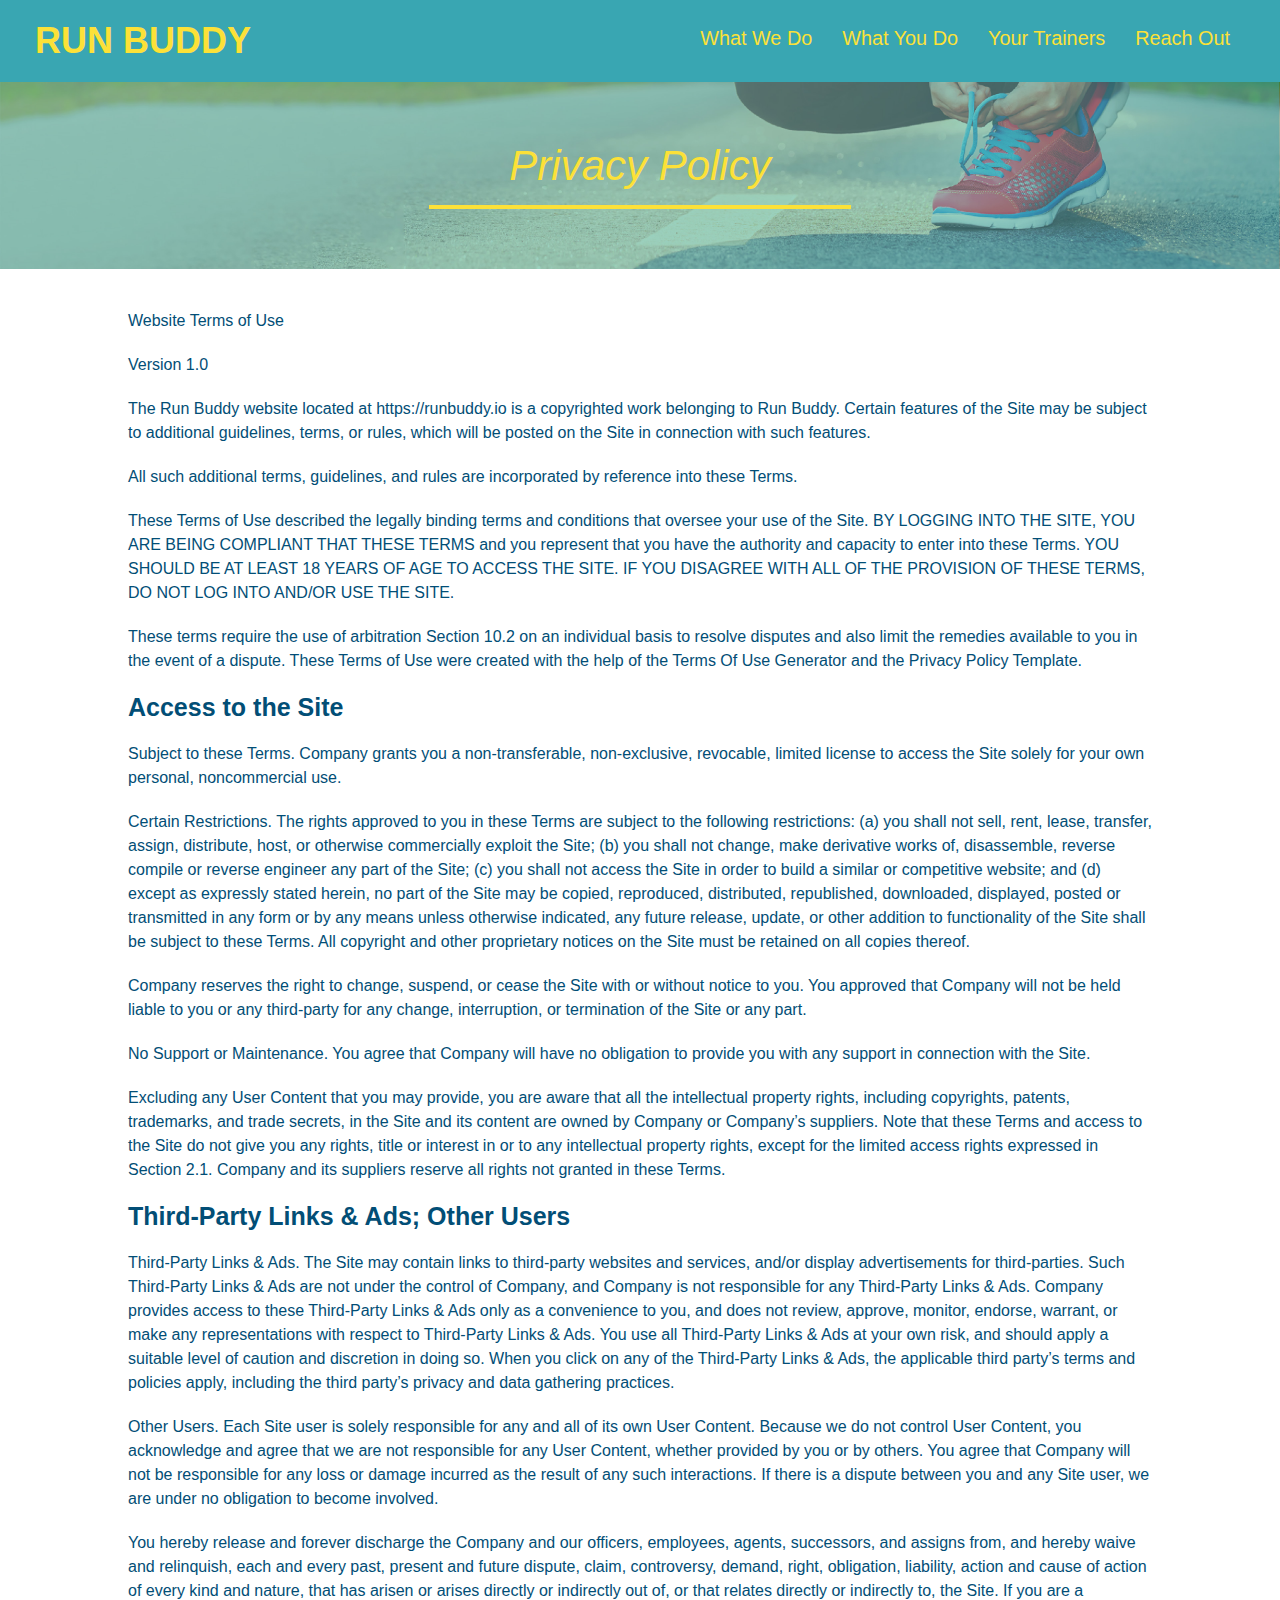
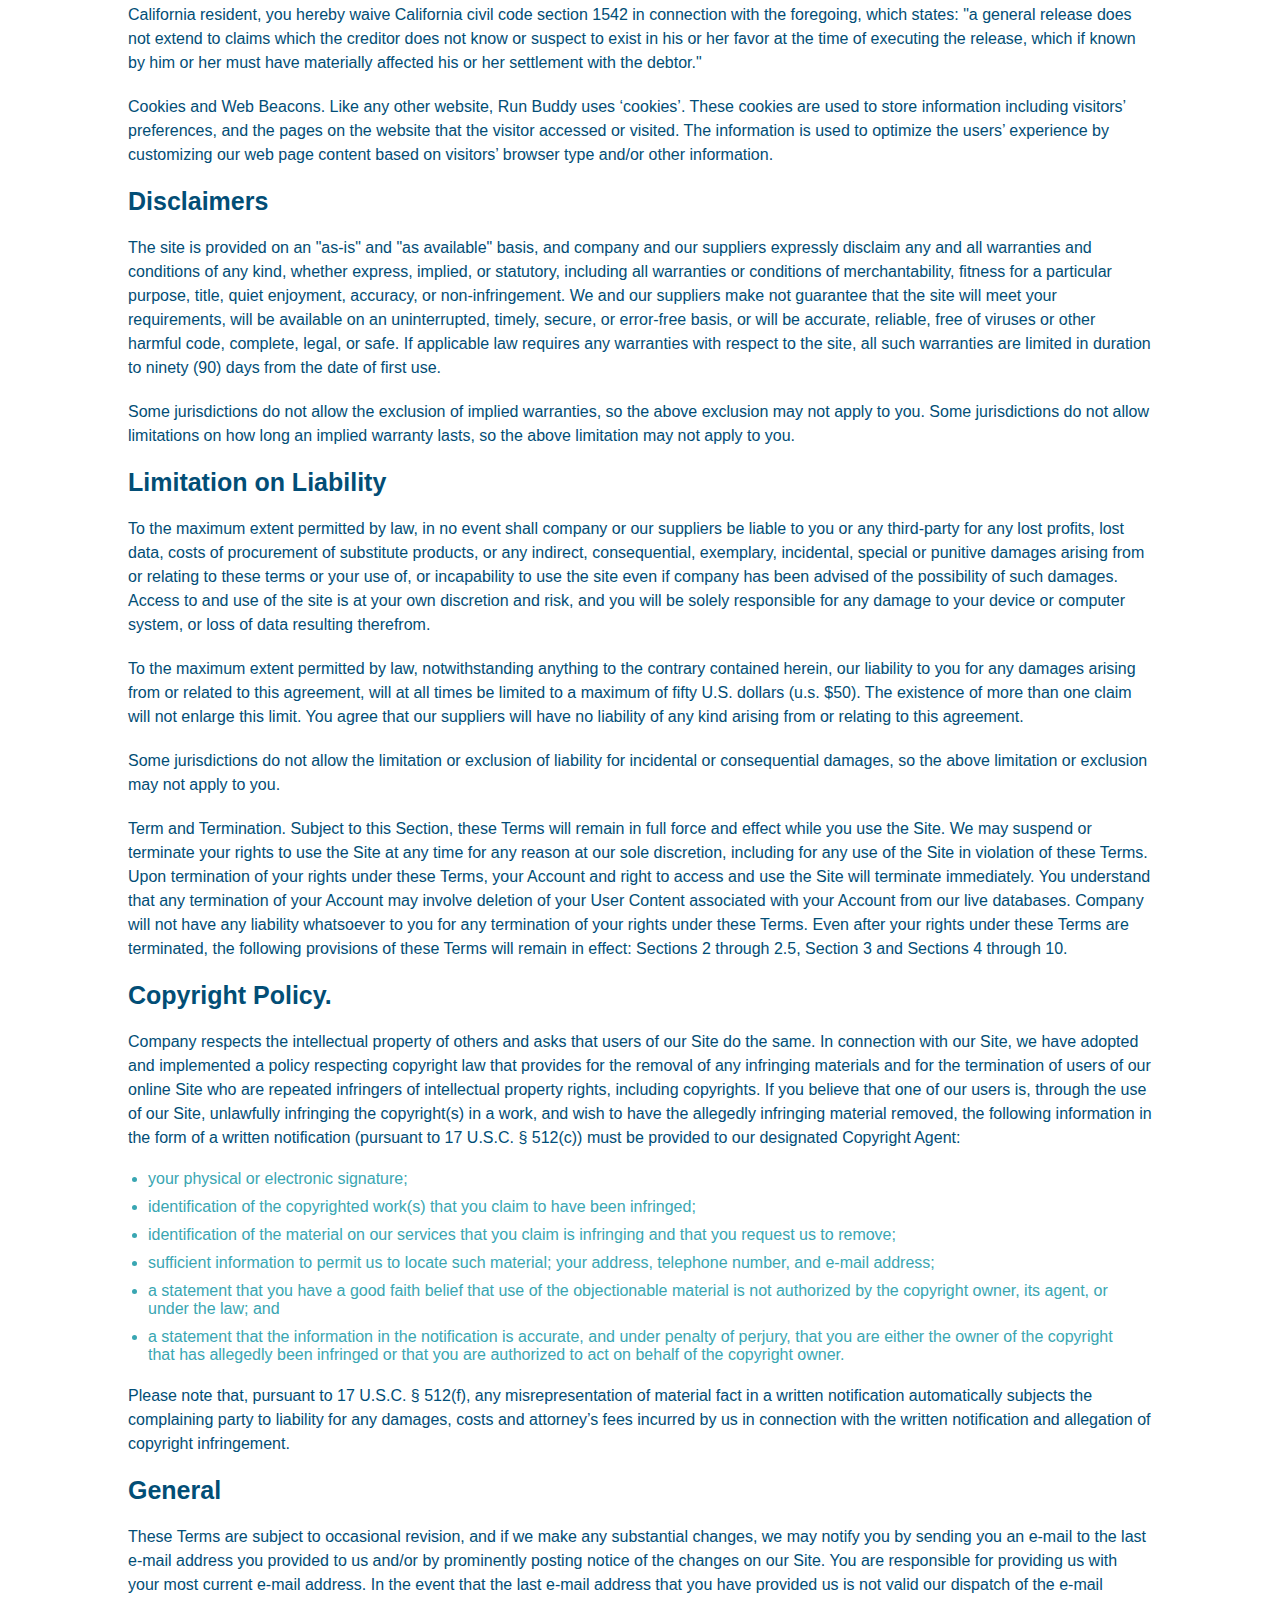
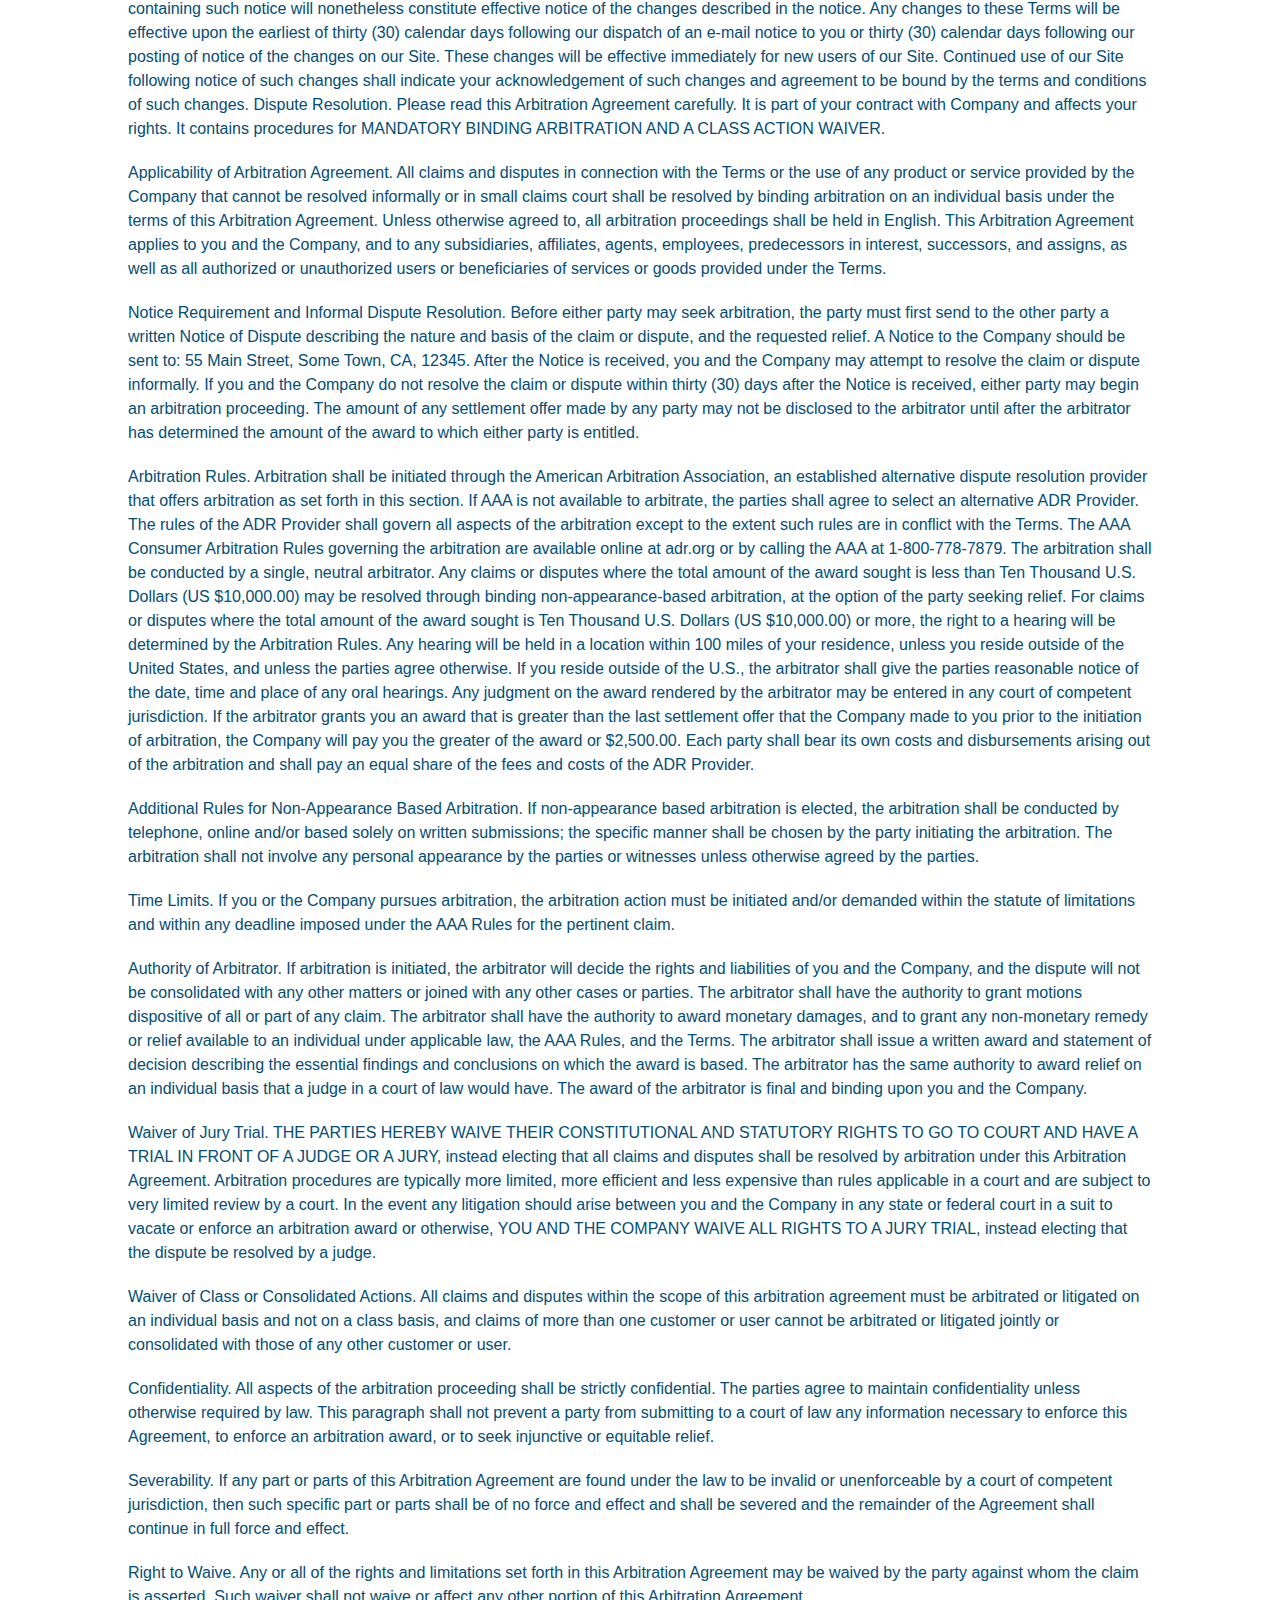
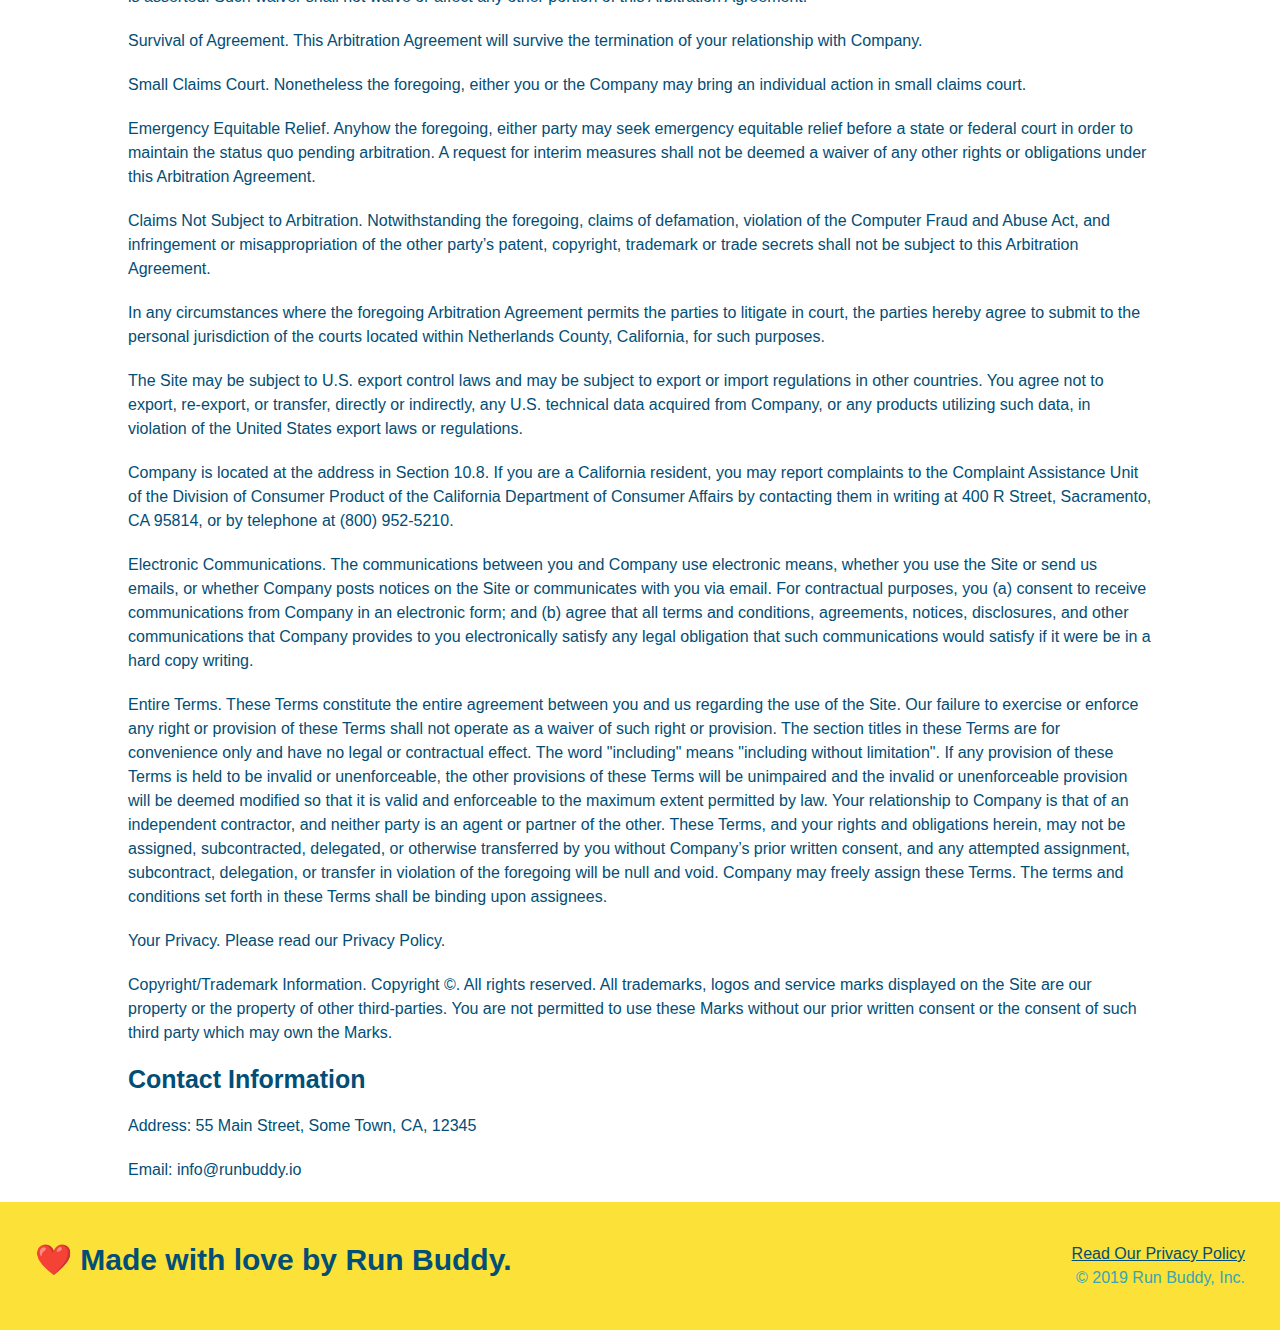
==== commit 02456ab1: "added media queries" ====
--- a/privacy-policy.html
+++ b/privacy-policy.html
@@ -5,6 +5,7 @@
     <link rel="stylesheet" href="./assets/css/style.css" />
     <link rel="stylesheet" href="./assets/css/secondary-styles.css" />
     <title>Run Buddy - Privacy Policy</title>
+    <meta name="viewport" content="width=device-width, initial-scale=1.0" />
   </head>
   <body>
     <header>
--- a/assets/css/style.css
+++ b/assets/css/style.css
@@ -15,11 +15,13 @@
 header {
   padding: 20px 35px;
   background-color: #39a6b2;
+  display: flex;
+  justify-content: space-between;
+  flex-wrap: wrap;
 }
 
 header h1 {
   font-weight: bold;
-  display: inline;
   margin: 0;
   font-size: 36px;
   color: #fce138;
@@ -31,18 +33,21 @@
 }
 
 header nav {
-  float: right;
   margin: 7px 0;
 }
 
-header nav ul li {
-  display: inline;
+header nav ul {
+  display: flex;
+  flex-wrap: wrap;
+  justify-content: space-between;
+  align-items: center;
+  list-style: none;
 }
 
 header nav ul li a {
-  margin: 0 30px;
+  padding: 10px 15px;
   font-weight: lighter;
-  font-size: 22px;
+  font-size: 1.55vw;
 }
 
 /* HEADER / NAVBAR STYLES END */
@@ -54,17 +59,18 @@
   background: #fce138;
   padding: 40px 35px;
   width: 100%;
+  display: flex;
+  justify-content: space-between;
+  flex-wrap: wrap;
 }
 
 footer h2 {
-  display: inline;
   color: #024e76;
   font-size: 30px;
   margin: 0;
 }
 
 footer div {
-  float: right;
   line-height: 1.5;
   text-align: right;
 }
@@ -84,19 +90,34 @@
   background-image: url('../images/hero-bg.jpg');
   background-size: cover;
   background-position: center;
-  position: relative;
-  height: 600px;
+  display: flex;
+  justify-content: center;
+  flex-wrap: wrap;
+  align-items: flex-start;
+}
+
+.hero-cta {
+  width: 35%;
+  text-align: right;
+  margin: 3.5%;
+  color: #fff;
+  font-size: 18px;
+  line-height: 1.2;
+}
+
+.hero-cta h2 {
+  font-style: italic;
+  font-size: 55px;
+  color: #fce138;
 }
 
 .hero-form {
   border: 3px solid #024e76;
   background-color: #fce138;
   padding: 20px;
-  width: 500px;
-  color: #024e76;
-  position: absolute;
-  bottom: 120px;
-  right: 140px;
+  color: #024e76;
+  width: 40%;
+  margin: 3.5%;
 }
 
 .hero-form h3 {
@@ -133,12 +154,13 @@
 
 /* SECTION TITLE STYLES START */
 .section-title {
-  font-size: 55px;
-  display: inline-block;
-  padding: 0 100px 20px 100px;
+  font-size: 48px;
   border-bottom: 3px solid;
-  margin-bottom: 35px;
-  color: #024e76;
+  color: #024e76;
+  padding-bottom: 20px;
+  text-align: center;
+  margin: 0 auto 35px auto;
+  width: 50%;
 }
 
 .primary-border {
@@ -151,100 +173,128 @@
 /* SECTION TITLE STYLES END */
 
 /* WHAT WE DO STYLES */
-.intro {
-  text-align: center;
-}
-
 .intro p {
   line-height: 1.7;
   color: #39a6b2;
   width: 80%;
   margin: 0 auto;
   font-size: 20px;
+  text-align: center;
 }
 /* WHAT YOU DO STYLES END */
 
 
 /* WHAT YOU DO STYLES START */
 .steps { 
-  text-align: center;
   background: #fce138;
 }
 
-.steps div {
-  margin-bottom: 80px;
-}
-
-.steps img {
-  width: 15%;
-  margin: 10px 0;
-} 
-
-.steps h3 {
+.step-text h4 {
+  font-size: 26px;
+  line-height: 1.5;
+  color: #024e76;
+}
+
+.step {
+  margin: 50px auto;
+  padding-bottom: 50px;
+  width: 80%;
+  border-bottom: 1px solid #39a6b2;
+  display: flex;
+  align-items: center;
+  justify-content: space-between;
+}
+
+.step h3 {
   color: #024e76;
   font-size: 46px;
-  margin-top: 10px;
-}
-
-.steps span {
-  font-size: 38px;
-}
-
-.steps p {
+  flex: 1 30%;
+}
+
+.step-info {
+  flex: 2 70%;
+  display: flex;
+  flex-wrap: wrap;
+  align-items: center;
+}
+
+.step-img {
+  flex: 1 12%;
+  margin-right: 20px;
+}
+
+.step-img img {
+  max-width: 100%;
+}
+
+.step-text {
+  flex: 12;
+}
+
+.step-text p {
   color: #39a6b2;
-  font-size: 23px;
+  font-size: 18px;
 }
 /* WHAT YOU DO STYLES END */
 
 /* MEET THE TRAINERS START */
 .trainers {
-  text-align: center;
+  width: 100%;
+  margin: 0 auto;
+  display: flex;
+  flex-wrap: wrap;
+  justify-content: space-around;
 }
 
 .trainer {
-  width: 900px;
-  margin: 0 auto 30px auto;
+  margin: 20px;
   background: #024e76;
   color: #fce138;
-  overflow: auto;
+  flex: 1;
 }
 
 .trainer img {
-  width: 35%;
-  float: left;
+  width: 100%;
 }
 
 .trainer-bio {
-  padding: 35px;
-  float: left;
-  width: 65%;
+  padding: 25px;
+  line-height: 1.3;
 }
 
 .trainer-bio h3 {
-  font-size: 32px;
-  margin-bottom: 8px;
+  font-size: 28px;
 }
 
 .trainer-bio h4 {
   font-weight: lighter;
-  font-size: 26px;
-  margin-bottom: 25px;
+  font-size: 22px;
+  margin-bottom: 15px;
 }
 
 .trainer-bio p {
   font-size: 17px;
-  line-height: 1.3;
 }
 /* TRAINER STYLES END */
 
 /* REACH OUT STYLES START */
 .contact {
-  text-align: center;
   background: #024e76;
 }
 
 .contact h2 {
   color: #fce138;
+}
+
+.contact-info {
+  display: flex;
+  justify-content: space-between;
+  flex-wrap: wrap;
+}
+
+.contact-info > * {
+  flex: 1;
+  margin: 15px;
 }
 
 .contact-info iframe {
@@ -269,12 +319,33 @@
 .contact-info p, .contact-info address {
   margin: 20px 0;
   line-height: 1.5;
-  font-size: 20px;
+  font-size: 16px;
   font-style: normal;
 }
 
 .contact-info a {
   color: #fce138;
+}
+
+.contact-form input, .contact-form textarea {
+  border: 1px solid #024e76;
+  display: block;
+  padding: 7px 15px;
+  font-size: 16px;
+  color: #024e76;
+  width: 100%;
+  margin-bottom: 15px;
+  margin-top: 5px;
+}
+
+.contact-form button {
+  width: 100%;
+  border: none;
+  background: #fce138;
+  color: #024e76;
+  text-align: center;
+  padding: 15px 0;
+  font-size: 16px;
 }
 
 
@@ -287,4 +358,26 @@
 
 .text-right {
   text-align: right;
+}
+
+.flex-row {
+  display: flex;
+}
+
+/* MEDIA QUERY FOR SMALLER DESKTOP SCREENS AND SMALLER */
+@media screen and (max-width: 980px) {
+    /* this will be applied on any screen smaller than 980px */
+  }
+}
+
+/* MEDIA QUERY FOR TABLETS AND SMALLER */
+@media screen and (max-width: 768px) {
+    /* this will be applied on any screen between 768px and 575 px */
+  }
+}
+
+/* MEDIA QUERY FOR MOBILE PHONES AND SMALLER */
+@media screen and (max-width: 575px) {
+    /* this will be applied on any screen smaller than 575px */
+  }
 }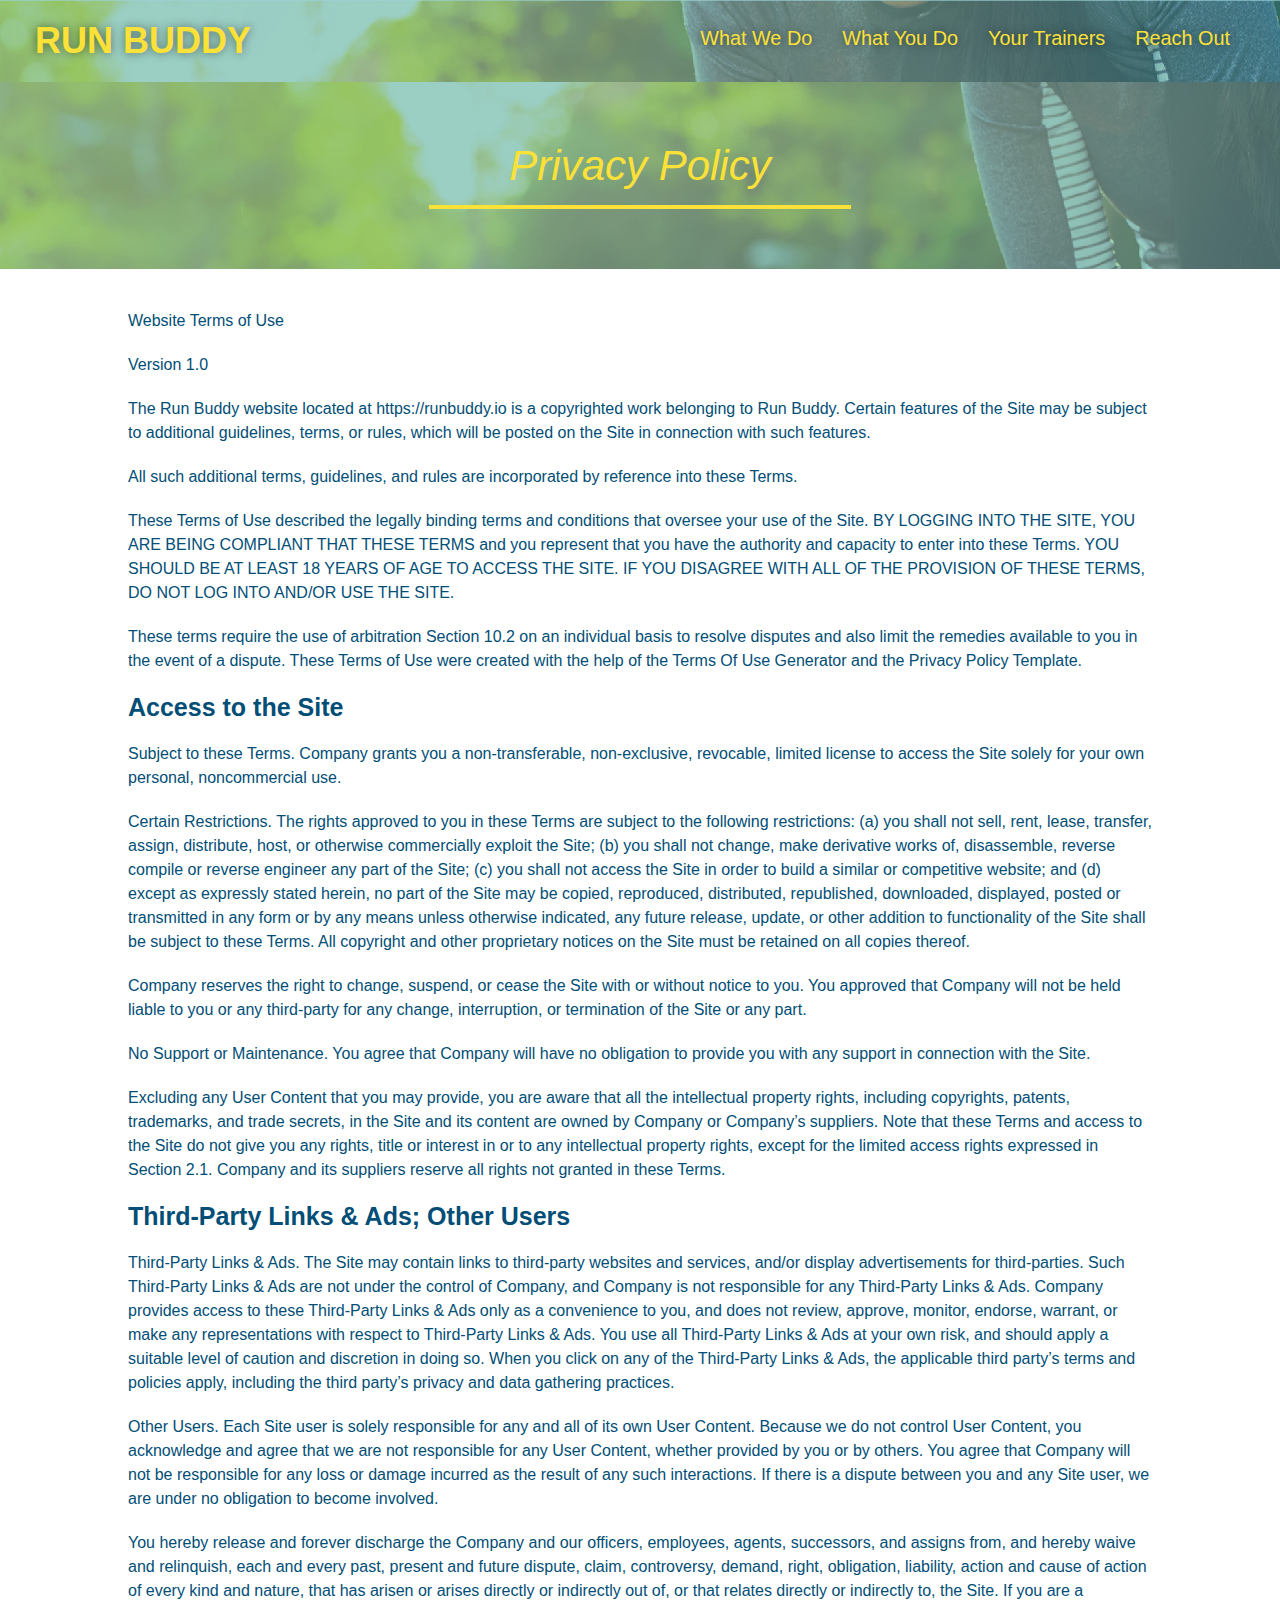
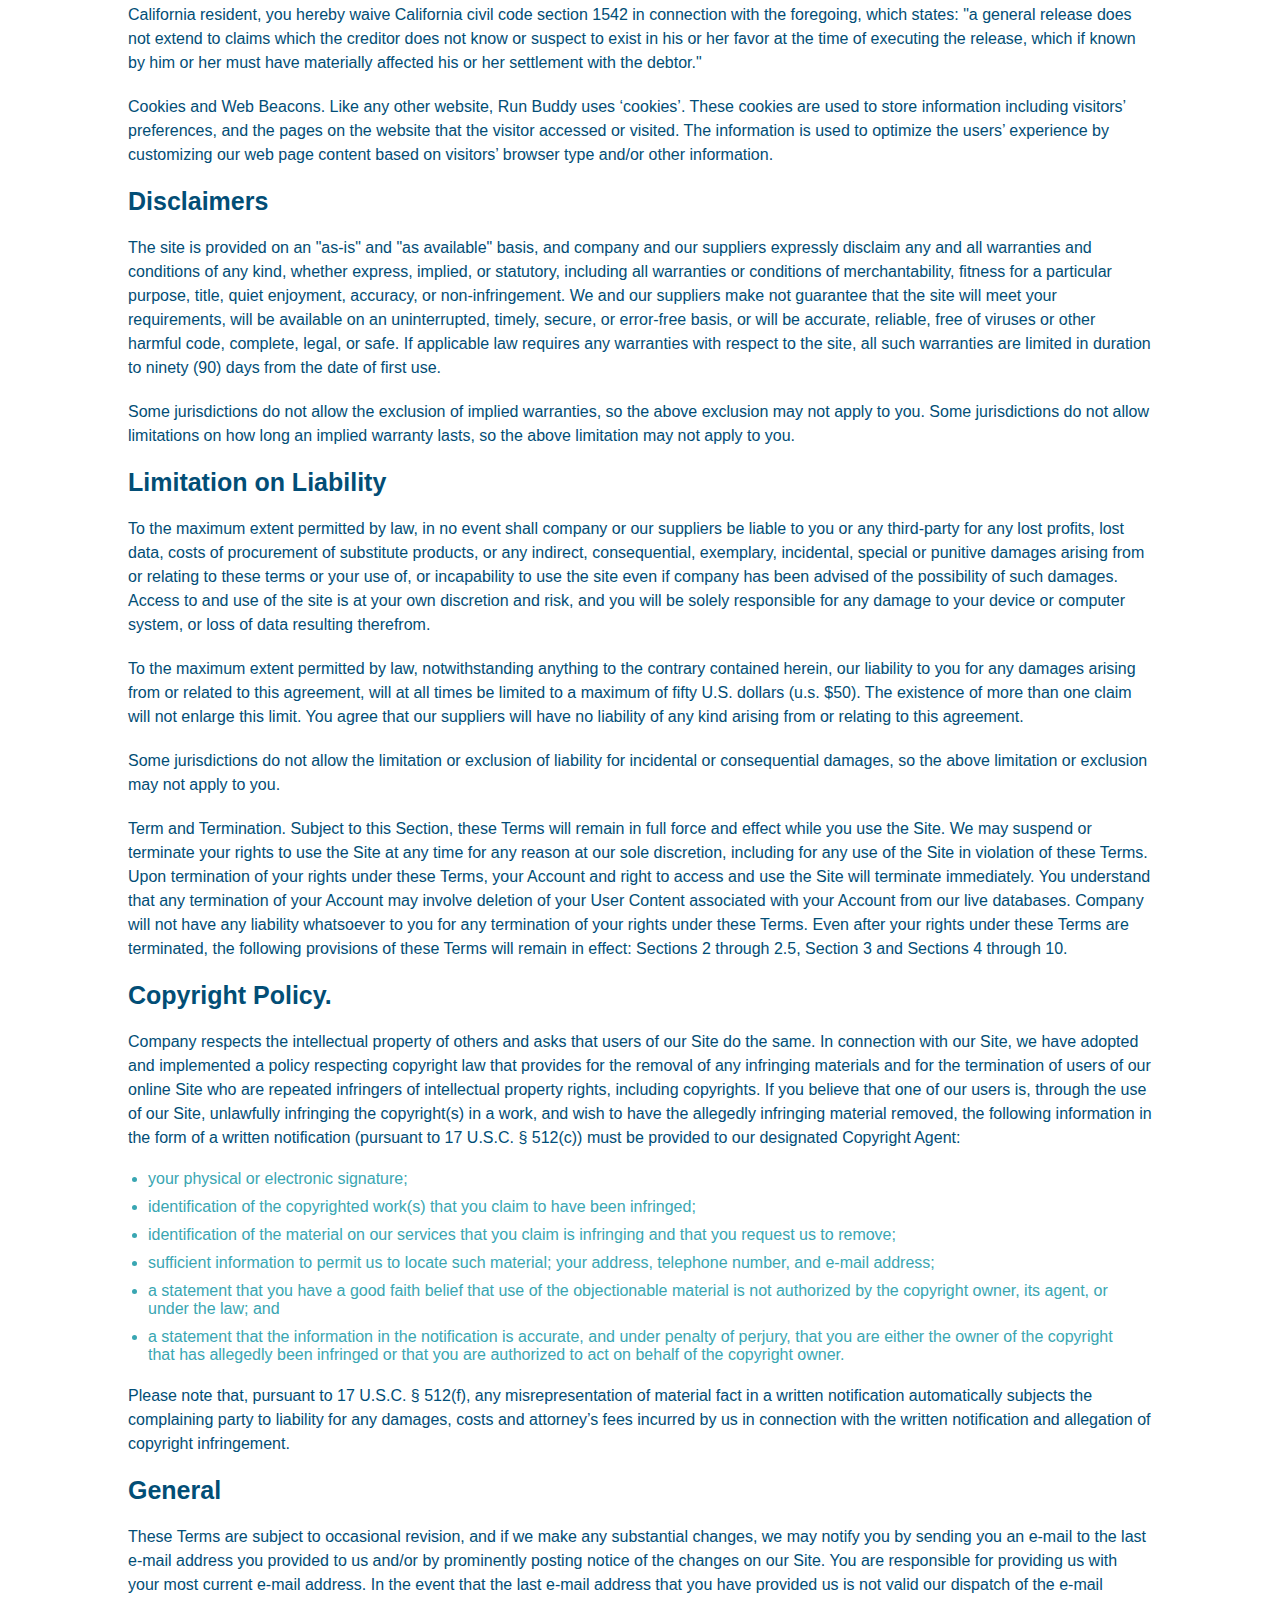
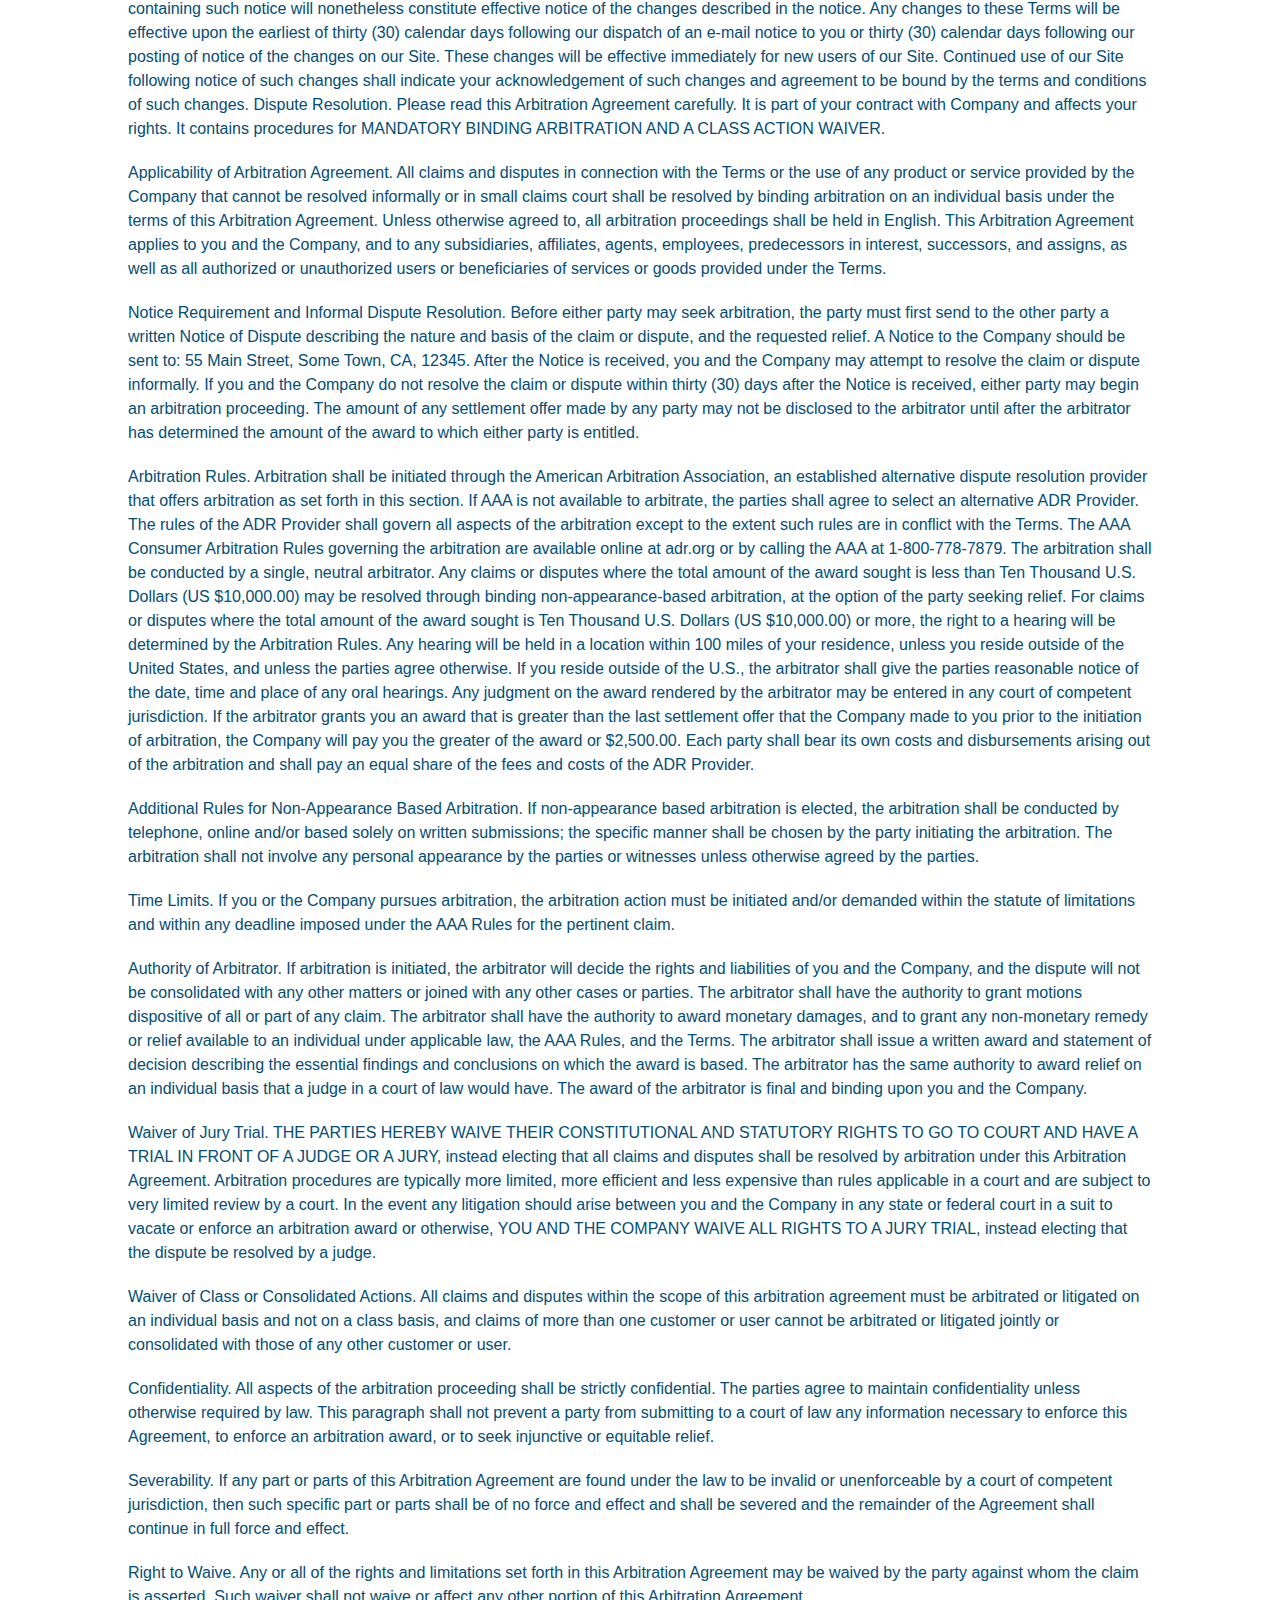
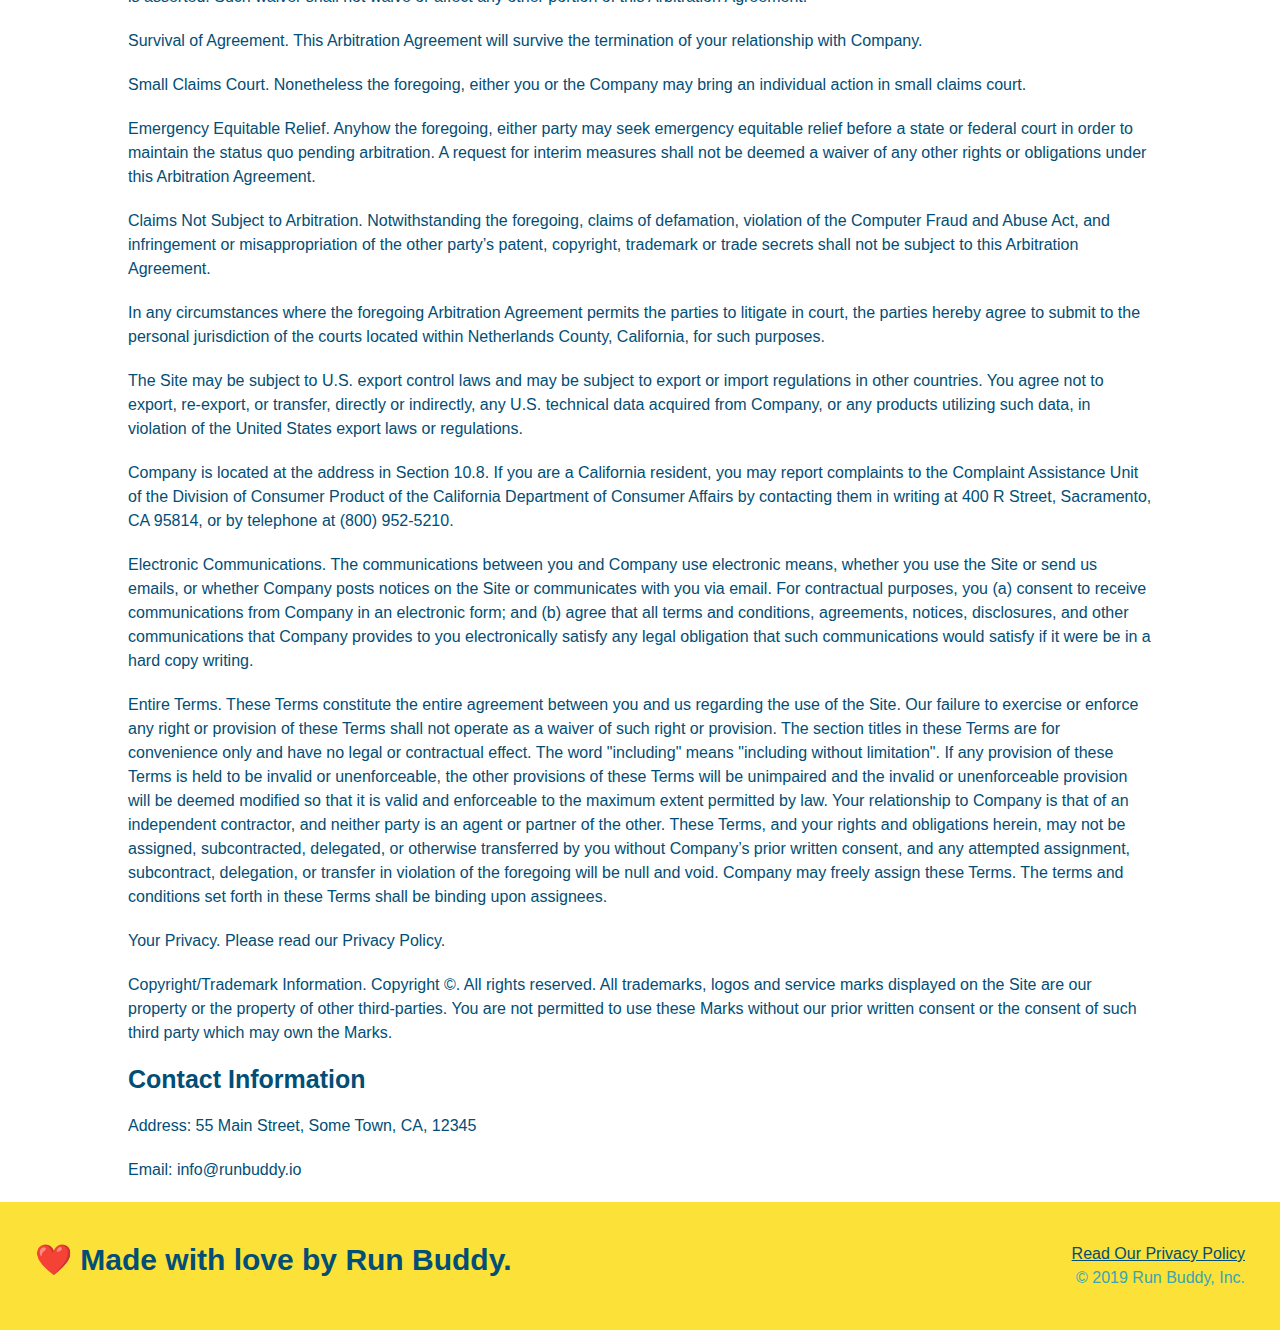
==== commit faf59991: "css improvements: shadows, borders, hover/focus rules, sticky header" ====
--- a/privacy-policy.html
+++ b/privacy-policy.html
@@ -2,10 +2,10 @@
 <html lang="en">
   <head>
     <meta charset="UTF-8" />
+    <meta name="viewport" content="width=device-width, initial-scale=1.0" />
     <link rel="stylesheet" href="./assets/css/style.css" />
     <link rel="stylesheet" href="./assets/css/secondary-styles.css" />
     <title>Run Buddy - Privacy Policy</title>
-    <meta name="viewport" content="width=device-width, initial-scale=1.0" />
   </head>
   <body>
     <header>
--- a/assets/css/style.css
+++ b/assets/css/style.css
@@ -18,6 +18,13 @@
   display: flex;
   justify-content: space-between;
   flex-wrap: wrap;
+  position: -webkit-sticky;
+  position: sticky;
+  top: 0;
+  background-image: url('../images/hero-bg.jpg');
+  background-size: cover;
+  background-position: 80%;
+  background-attachment: fixed;
 }
 
 header h1 {
@@ -25,6 +32,7 @@
   margin: 0;
   font-size: 36px;
   color: #fce138;
+  text-shadow: 0 0 10px rgba(0, 0, 0, 0.5);
 }
 
 header a {
@@ -48,6 +56,14 @@
   padding: 10px 15px;
   font-weight: lighter;
   font-size: 1.55vw;
+  text-shadow: 0 0 10px rgba(0, 0, 0, 0.5);
+}
+
+header nav ul li a:hover {
+  background: #fce138;
+  color: #024e76;
+  border-radius: 15px;
+  text-shadow: none;
 }
 
 /* HEADER / NAVBAR STYLES END */
@@ -58,10 +74,10 @@
 footer {
   background: #fce138;
   padding: 40px 35px;
+  display: flex;
+  justify-content: space-between;
+  flex-wrap: wrap;
   width: 100%;
-  display: flex;
-  justify-content: space-between;
-  flex-wrap: wrap;
 }
 
 footer h2 {
@@ -89,11 +105,12 @@
 .hero {
   background-image: url('../images/hero-bg.jpg');
   background-size: cover;
-  background-position: center;
+  background-position: 80%;
   display: flex;
   justify-content: center;
   flex-wrap: wrap;
   align-items: flex-start;
+  background-attachment: fixed;
 }
 
 .hero-cta {
@@ -113,11 +130,13 @@
 
 .hero-form {
   border: 3px solid #024e76;
-  background-color: #fce138;
+  background-color: rgba(252, 225, 56, 0.8);
   padding: 20px;
   color: #024e76;
   width: 40%;
   margin: 3.5%;
+  box-shadow: 0 0 10px rgba(0, 0, 0, 0.5);
+  border-radius: 15px;
 }
 
 .hero-form h3 {
@@ -136,6 +155,13 @@
   color: #024e76;
   width: 100%;
   margin-bottom: 15px; 
+  border-radius: 10px;
+  background-color: rgba(255,255,255, 0.75);
+}
+
+.form-input:focus {
+  background-color: rgba(255,255,255, 1);
+  outline: none;
 }
 
 .hero-form label {
@@ -148,7 +174,12 @@
   border: none;
   padding: 10px 20px;
   font-size: 16px;
+  border-radius: 10px;
 } 
+
+.hero-form button:hover {
+  background-color: #39a6b2;
+}
 /* HERO STYLES END */
 
 
@@ -173,6 +204,7 @@
 /* SECTION TITLE STYLES END */
 
 /* WHAT WE DO STYLES */
+
 .intro p {
   line-height: 1.7;
   color: #39a6b2;
@@ -189,52 +221,58 @@
   background: #fce138;
 }
 
+.step {
+  margin: 50px auto;
+  padding-bottom: 50px;
+  border-bottom: 1px solid #39a6b2;
+  width: 80%;
+  display: flex;
+  flex-wrap: wrap;
+  align-items: center;
+  justify-content: space-between;
+}
+
+.step:last-child {
+  border-bottom: none;
+}
+
+.step h3 {
+  color: #024e76;
+  font-size: 46px;
+  flex: 1 30%;
+}
+
+.step-info {
+  flex: 2 70%;
+  display: flex;
+  flex-wrap: wrap;
+  align-items: center;
+}
+
+.step-img {
+  flex: 1 12%;
+  margin-right: 20px;
+}
+
+.step-img img {
+  max-width: 100%;
+}
+
+.step-text {
+  flex: 12;
+}
+
+.step-text p {
+  color: #39a6b2;
+  font-size: 18px;
+}
+
 .step-text h4 {
   font-size: 26px;
   line-height: 1.5;
   color: #024e76;
 }
 
-.step {
-  margin: 50px auto;
-  padding-bottom: 50px;
-  width: 80%;
-  border-bottom: 1px solid #39a6b2;
-  display: flex;
-  align-items: center;
-  justify-content: space-between;
-}
-
-.step h3 {
-  color: #024e76;
-  font-size: 46px;
-  flex: 1 30%;
-}
-
-.step-info {
-  flex: 2 70%;
-  display: flex;
-  flex-wrap: wrap;
-  align-items: center;
-}
-
-.step-img {
-  flex: 1 12%;
-  margin-right: 20px;
-}
-
-.step-img img {
-  max-width: 100%;
-}
-
-.step-text {
-  flex: 12;
-}
-
-.step-text p {
-  color: #39a6b2;
-  font-size: 18px;
-}
 /* WHAT YOU DO STYLES END */
 
 /* MEET THE TRAINERS START */
@@ -248,9 +286,9 @@
 
 .trainer {
   margin: 20px;
+  flex: 1;
   background: #024e76;
   color: #fce138;
-  flex: 1;
 }
 
 .trainer img {
@@ -298,16 +336,10 @@
 }
 
 .contact-info iframe {
-  width: 400px;
-height: 400px;
+  height: 400px;
 }
 
 .contact-info div {
-  width: 410px;
-  display: inline-block;
-  vertical-align: top;
-  text-align: left;
-  margin: 30px 0 0 60px;
   color: white;
 }
 
@@ -323,10 +355,6 @@
   font-style: normal;
 }
 
-.contact-info a {
-  color: #fce138;
-}
-
 .contact-form input, .contact-form textarea {
   border: 1px solid #024e76;
   display: block;
@@ -336,6 +364,13 @@
   width: 100%;
   margin-bottom: 15px;
   margin-top: 5px;
+  border-radius: 10px;
+  background-color: rgba(255,255,255, 0.75);
+}
+
+.contact-form input:focus, .contact-form textarea:focus {
+  background-color: rgba(255,255,255, 1);
+  outline: none;
 }
 
 .contact-form button {
@@ -346,6 +381,16 @@
   text-align: center;
   padding: 15px 0;
   font-size: 16px;
+  border-radius: 10px;
+}
+
+.contact-form button:hover {
+  color: #fce138;
+  background: #39a6b2;
+}
+
+.contact-info a {
+  color: #fce138;
 }
 
 
@@ -366,18 +411,109 @@
 
 /* MEDIA QUERY FOR SMALLER DESKTOP SCREENS AND SMALLER */
 @media screen and (max-width: 980px) {
-    /* this will be applied on any screen smaller than 980px */
+  header {
+    padding-bottom: 0;
+    justify-content: center;
+    position: relative;
+  }
+
+  header h1 {
+    width: 100%;
+    text-align: center;
+  }
+
+  header nav ul {
+    margin-top: 20px;
+    width: 100%;
+    justify-content: center;
+  }
+
+  header nav ul li a {
+    font-size: 20px;
+  }
+
+  footer h2, footer div {
+    text-align: center;
+    width: 100%;
+  }
+
+  .hero-cta, .hero-form {
+    width: 100%;
+  }
+  
+  .hero-cta {
+    text-align: center;
+  }
+
+  .section-title {
+    width: 80%;
+  }
+  
+  .trainer {
+    flex: 0 70%;
+  }
+  
+  .contact-info iframe{
+    flex: 1 100%;
   }
 }
 
 /* MEDIA QUERY FOR TABLETS AND SMALLER */
 @media screen and (max-width: 768px) {
-    /* this will be applied on any screen between 768px and 575 px */
+  section {
+    padding: 30px 15px;
+  }
+
+  .step h3 {
+    flex: 1 100%;
+    text-align: center;
+  }
+
+  .step-info {
+    flex: 2 100%;
+    text-align: center;
+    justify-content: center;
+  }
+
+  .step-img {
+    flex: 0 32%;
+    margin-right: 0;
+    margin-top: 15px;
+    margin-bottom: 15px;
+  }
+
+  .step-text {
+    flex: 100%;  
   }
 }
 
 /* MEDIA QUERY FOR MOBILE PHONES AND SMALLER */
 @media screen and (max-width: 575px) {
-    /* this will be applied on any screen smaller than 575px */
+  .hero-form button {
+    width: 100%;
+  }
+
+  .section-title {
+    width: 95%;
+  }
+
+  .intro p {
+    width: 100%;
+  }
+
+  .trainer {
+    flex: 0 100%;
+  }
+
+  .contact-info {
+    text-align: center;
+  }
+
+  .contact-info > * {
+    flex: 0 100%;
+  }
+
+  .contact-form {
+    order: 3;
   }
 }